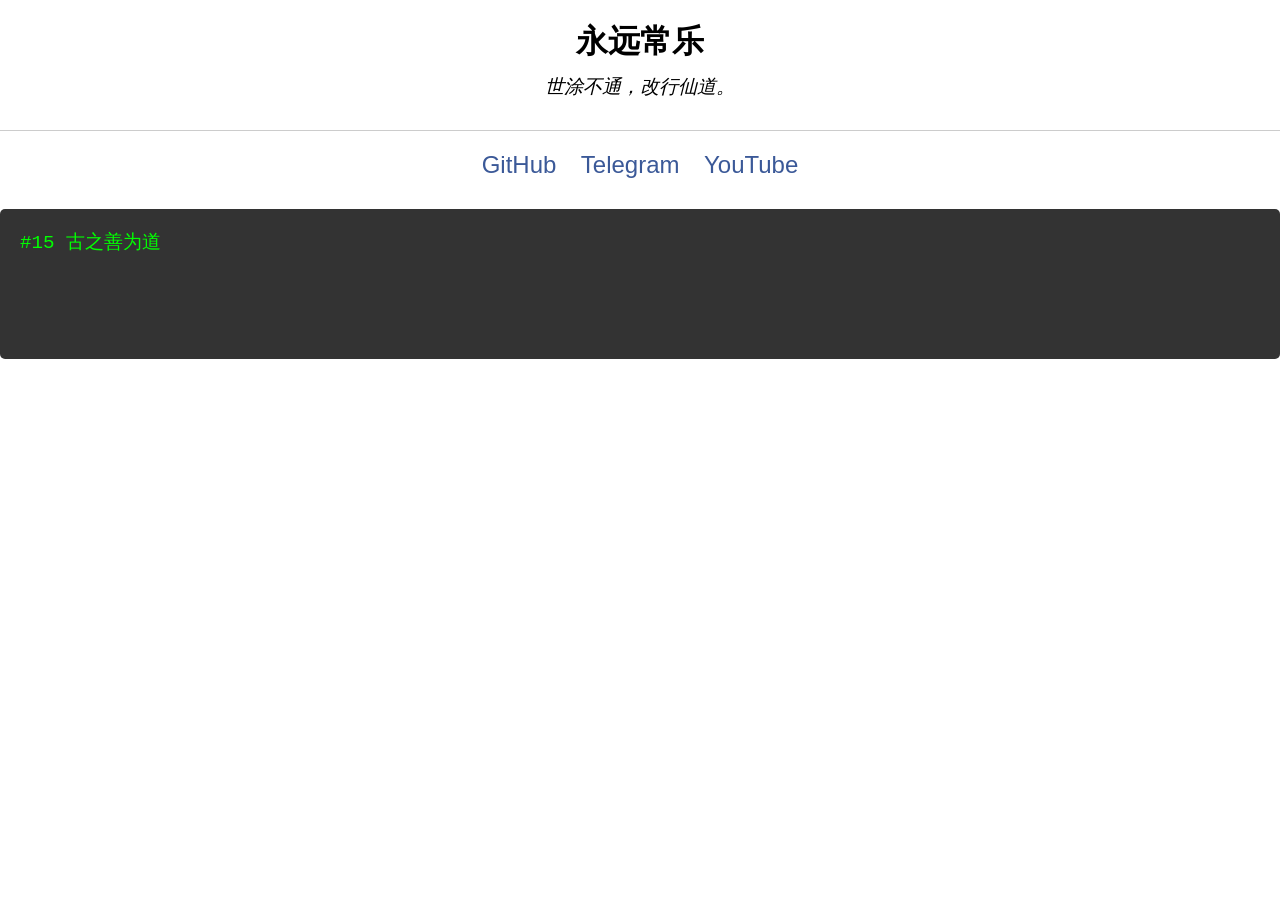
==== index.html @ 3b86e818 "Add files via upload" ====
<!DOCTYPE html>
<html lang="zh">
<head>
    <meta charset="UTF-8">
    <meta name="viewport" content="width=device-width, initial-scale=1.0">
    <link rel="icon" href="favicon.ico" type="image/x-icon">
    <title>永远常乐</title>
    <style>
        body {
            font-family: Arial, sans-serif;
            margin: 0;
            padding: 0;
            transition: background-color 0.3s, color 0.3s;
        }
        .light-theme {
            background-color: #fff;
            color: #000;
        }
        .dark-theme {
            background-color: #121212;
            color: #fff;
        }
        .header {
            padding: 20px;
            text-align: center;
            border-bottom: 1px solid #ccc;
        }
        .header h1 {
            margin: 0;
            font-size: 2em;
        }
        .header p {
            font-size: 1.2em;
            font-style: italic;
            margin: 10px 0;
        }
        .social-links {
            text-align: center;
            margin-top: 20px;
        }
        .social-links a {
            margin: 0 10px;
            text-decoration: none;
            //color: inherit;
            font-size: 1.5em;
            color: #3b5998;
        }
        .terminal {
            background-color: #333;
            color: #0f0;
            font-family: 'Courier New', Courier, monospace;
            width: 100%;
            padding: 20px;
            margin-top: 30px;
            border-radius: 5px;
            font-size: 1.2em;
            white-space: pre-wrap;
            word-wrap: break-word;
            min-height: 150px;
            box-sizing: border-box;
            overflow: hidden;
        }
        .cursor {
            display: inline-block;
            width: 10px;
            height: 1.2em;
            background-color: #0f0;
            animation: blink 0.8s infinite step-start;
        }
        @keyframes blink {
            50% {
                background-color: transparent;
            }
        }
    </style>
</head>
<body class="light-theme">
    <div class="header">
        <h1>永远常乐</h1>
        <p>世涂不通，改行仙道。</p>
    </div>

    <div class="social-links">
        <a href="https://www.github.com/y0n9le" target="_blank">GitHub</a>
        <a href="https://t.me/y0n9le" target="_blank">Telegram</a>
        <a href="https://www.youtube.com/@y0n9le" target="_blank">YouTube</a>
    </div>

    <div class="terminal" id="terminal"></div>

    <script>
        const terminalMessages = [
            "#1 道可道也，⾮恒道也。名可名也，⾮恒名也。⽆名万物之始也，有名万物之⺟也。故：恒⽆欲也，以观其眇；恒有欲也，以观其徼。两者同出，异名同谓。⽞之⼜⽞，众妙之⻔。",
            "#2 天下皆知美之为美，恶矣，皆知善之为善，斯不善矣。有⽆之相⽣也，难易之相成也，⻓短之相形也，⾼下之相盈也，⾳声之相和也，先后之相随也。是以圣⼈居⽆为之事，⾏不⾔之教。万物作⽽弗始也，为⽽弗恃也，成功⽽弗居也，夫唯弗居，是以弗去。",
            "#3 不上贤，使⺠不争。不贵难得之货，使⺠不为盗。不⻅可欲，使⺠不乱。是以圣⼈之治也，虚其⼼，实其腹，弱其志，强其⻣，恒使⺠⽆知⽆欲也。使夫知不敢弗为⽽已，则⽆不治矣。",
            "#4 道中，⽽⽤之⼜弗盈也，渊呵，似万物之宗。挫其锐，解其纷，和其光，同其尘，湛呵，似或存。吾不知谁之⼦，象帝之先。",
            "#5 天地不仁，以万物为刍狗。圣⼈不仁，以百姓为刍狗。天地之间，其犹橐⿕舆？虚⽽不屈，动⽽愈出。多闻数穷，不若守于中。",
            "#6 ⾕神不死，是谓⽞牝。⽞牝之⻔，是谓天地之根。绵绵呵若存，⽤之不堇。",
            "#7 天⻓地久。天地之所以能⻓且久者，以其不⾃⽣也，故能⻓⽣。是以圣⼈后其⾝⽽⾝先，外其⾝⽽⾝存，不以其⽆私邪，故能成其私。",
            "#8 上善若⽔。⽔善利万物⽽有静，居众⼈之所恶，故⼏于道矣。居善地，⼼善渊，予善天，⾔善信，政善治，事善能，动善时。夫唯不争，故⽆尤。",
            "#9 持⽽盈之，不如其已。揣⽽锐之，不可⻓葆之。⾦⽟盈室，莫之守也，富贵⽽骄，⾃遗咎也。功遂⾝退，天之道也。",
            "#10 营魄抱⼀，能⽏离乎？抟⽓致柔，能婴⼉乎？修除⽞览，能⽆疵乎？爱⺠治国，能⽏以为乎？天⻔启阖，能为雌乎？明⽩四达，能⽏以知乎？⽣之，畜之，⽣⽽弗有，⻓⽽弗宰也，是谓⽞德。",
            "#11 卅辐同⼀毂，当其⽆，有⻋之⽤也。埏埴⽽为器，当其⽆，有埴器之⽤也。凿⼾牖，当其⽆，有室之⽤也。故：有之以为利，⽆之以为⽤。",
            "#12 五⾊使⼈之⽬盲，五⾳使⼈之⽿聋，五味使⼈之⼝爽，驰骋畋猎使⼈⼼发狂，难得之货使⼈之⾏妨。是以圣⼈之治也，为腹⽽不为⽬，故去彼⽽取此。",
            "#13 宠辱若惊，贵⼤患若⾝。何谓宠辱若惊？宠之为下也，得之若惊，失之若惊，是谓宠辱若惊。何谓贵⼤患若⾝？吾所以有⼤患者。为吾有⾝，及吾⽆⾝。有何患？故：贵为⾝以为天下，若可以托天下矣；爱以⾝以为天下，汝可以寄天下。",
            "#14 视之⽽弗⻅，名之⽈微。听之⽽弗，闻名之⽈希。搏之⽽弗得，名之⽈夷。三者不可致诘，故混⽽为⼀。⼀者，其上不谬，其下不惚，寻寻呵，不可名也，复归于⽆物，是谓⽆状之状，⽆物之象，是谓沕望。随⽽不⻅其后，迎⽽不⻅其⾸。执今之道，以御今之有，以知古始，是谓道纪。",
            "#15 古之善为道者，微妙⽞达，深不可识。夫唯不可识，故强为之容，⽈：与呵，其若冬涉⽔；犹呵，其若畏四邻；俨呵，其若客；涣呵，其若冰泽；沌呵，其若朴；湷呵，其若浊；旷呵，其若⾕。浊⽽静之徐清，安以动之徐⽣，保此道者不欲盈，夫唯不欲盈。故能蔽⽽不成。",
            "#16 ⾄虚极也，守静督也，万物旁作，吾以观其复也。夫物芸芸，各复归于其根，归根⽈静，静是谓复命。复命常也，知常明也。不知常，妄作凶。知常容，容乃公，公乃王，王乃天，天乃道，道乃久，没⾝不殆。",
            "#17 太上，下知有之，其次亲誉之，其次畏之，其下侮之，信不⾜，案有不信，猷呵，其贵⾔也。成功遂事，⽽百姓谓我⾃然。",
            "#18 故⼤道废，案有仁义。知慧出，案有⼤伪。六亲不和，案有孝慈。邦家昏乱，案有贞⾂。",
            "#19 绝圣弃知，⺠利百倍。绝仁弃义，⺠复孝慈。绝巧弃利，盗贼⽆有。此三⾔也，以为⽂未⾜，故令之有所属：⻅素抱朴，少思寡欲，绝学⽆忧。",
            "#20 唯与诃，其相去⼏何？美与恶，其相去何若？⼈之所畏，亦不可以不畏。恍呵其未央哉。众⼈熙熙，若享于太牢⽽春登台。我泊焉未佻，若婴⼉之未孩。累呵似⽆所归，众⼈皆有余，我独遗，我愚⼈之⼼也，惷惷呵。俗⼈昭昭，我独昏呵，俗⼈察察，我独闵闵呵，惚呵其若海，恍呵其若⽆所⽌。众⼈皆有以，我独顽以鄙。吾欲独异于⼈，⽽贵⻝⺟。",
            "#21 孔德之容，唯道是从。道之物，唯恍唯惚，惚呵恍呵，中有象呵，望呵惚呵，中有物呵，幽呵冥呵，中有精呵。其精甚真，其中有信。⾃古及今，其名不去，以顺众⽗。吾何以知众⽗之然？以此。",
            "#22 炊者不⽴，⾃视者不彰，⾃⻅者不明，⾃伐者⽆功，⾃矜者不⻓。其在道也，⽈：余⻝赘⾏，物或恶之，故有欲者弗居。",
            "#23 曲则全，枉则直。洼则盈，敝则新。少则得，多则惑。是以圣⼈执⼀，以为天下式。不⾃视故彰，不⾃⻅故明，不⾃伐故有功，弗矜故能⻓，夫唯不争，故莫能与之争。古之所谓曲则全者，⼏虚语哉，诚全归之。",
            "#24 希⾔⾃然，飘⻛不终朝，暴⾬不终⽇，孰为此？天地⽽弗能久，⽽况于⼈乎？故从事于道者同于道，德者同于德，失者同于失。同于德者，道亦德之。同于失者，道亦失之。",
            "#25 有物混成，先天地⽣，渊呵寥呵，独⽴⽽不改，可以为天地⺟。吾未知其名，字之⽈道，强为之名⽈⼤。⼤⽈逝，逝⽈远，远⽈反。道⼤，天⼤，地⼤，王亦⼤。国中有四⼤，⽽王居⼀焉。⼈法地，地法天，天法道，道法⾃然。",
            "#26 重为轻根，静为躁君，是以君⼦终⽇⾏不离其辎重。虽有阛馆，燕处则昭若。若何万乘之主⽽以⾝轻天下？轻则失本，躁则失君。",
            "#27 善⾏者⽆辙迹，善⾔者⽆瑕谪，善数者不以筹策。善闭者⽆关楗⽽不可启也，善结者⽆绳约⽽不可解也。是以圣⼈恒善救⼈⽽⽆弃⼈，物⽆弃财，是谓袭明。故：善⼈，善⼈之师；不善⼈，善⼈之资也。不贵其师，不爱其资，虽知乎，⼤迷也，是谓眇要。",
            "#28 知其雄，守其雌，为天下溪；为天下溪，恒德不离；恒德不离，复归于婴⼉。知其荣，守其辱，为天下⾕；为天下⾕，恒德乃⾜；恒德乃⾜，复归于朴。知其⽩守其⿊，为天下式；为天下式，恒德不忒；恒德不忒，复归于⽆极。朴散则为器，圣⼈⽤之则为官⻓，夫⼤制⽆割。",
            "#29 将欲取天下⽽为之，吾⻅其弗得已。夫天下神器也，⾮可为者也。为者败之，执者失之。物或⾏或随，或嘘或吹，或强或羸，或培或隳，是以圣⼈去甚、去⼤、去奢。",
            "#30 以道佐⼈主，不以兵强于天下，其事好还。师之所居，楚棘⽣之，善者果⽂已矣，⽏以取强焉。果⽂勿骄，果⽂勿矜，果⽂勿伐，果⽂不得已居，是谓果⽂不强。物壮则⽼，谓之不道，不道早已。",
            "#31 夫兵者，不祥之器也，物或恶之，故有欲者弗居。君⼦居则贵左，⽤兵则贵右，故兵者⾮君⼦之器也。兵者不祥之器也，不得已⽂⽤之。铦袭为上，勿美也，若美之，是乐杀⼈也。夫乐杀⼈，不可以得志于天下矣。是以吉事上左，丧事上右，是以偏将军居左，上将军居右，⾔以丧礼居之也。杀⼈众，以悲哀泣之，战胜，以丧礼处之。",
            "#32 道恒⽆名，朴虽⼩，⽂天下弗敢⾂，侯王若能守之，万物将⾃宾，天地相合，以俞⽢露，⺠莫之令⽂⾃均焉。始制有名，名亦既有，夫亦将知⽌，知⽌所以不殆。俾道之在天下也，犹⼩⾕之于江海也。",
            "#33 知⼈者智也，⾃知者明也。胜⼈者有⼒也，⾃胜者强也。知⾜者富也，强⾏者有志也。不失其所者久也，死⽂不忘者寿也。",
            "#34 道泛呵，其可左右也，成功遂事⽂弗名有也。万物归焉⽂弗为主，则恒⽆欲也，可名于⼩，万物归焉⽂弗为主，可名于⼤。是以圣⼈之能成⼤也，以其不为⼤也，故能成⼤。",
            "#35 执⼤象，天下往，往⽂不害，安平泰，乐与饵，过客⽌。故道之出⾔也，⽈：啖呵其⽆味也，视之不⾜⻅也，听之不⾜闻也，⽤之不可既也。",
            "#36 将欲歙之，必固张之。将欲弱之，必固强之。将欲去之，必固兴之。将欲夺之，必固与之。是谓微明：柔弱胜刚强，⻥不脱于渊，邦利器不可以⽰⼈。",
            "#37 道恒⽆名，侯王若能守之，万物将⾃化。化⽂欲作，吾将阗之以⽆名之朴。阗之以⽆名之朴，夫将不辱。不辱以静，天地将⾃正。",
            "#38 上德不德是以有德，下德不失德是以⽆德。上德⽆为⽂⽆以为也，下德为之⽂有以为，上仁为之⽂⽆以为也，上义为之⽂有以为也，上礼为之⽂莫之应也则攘臂⽂扔之。故失道⽂后德，失德⽂后仁，失仁⽂后义，失义⽂后礼。夫礼者忠信之薄也，⽂乱之⾸也，前识者道之华也，⽂愚之⾸也，是以⼤丈夫居其厚⽂不居其薄，居其实⽂不居其华，故去彼⽂取此。",
            "#39 昔之得⼀者，天得⼀以清，地得⼀以宁，神得⼀以灵，⾕得⼀以盈，万物得⼀以⽣，侯王得⼀以为天下正。其致之也：谓天⽏已清将恐裂，谓地⽏已宁将恐废，谓神⽏已灵将恐歇，谓⾕⽏已盈将恐竭，谓万物⽏已⽣将恐灭，谓侯王⽏已贵以⾼将恐蹶。故必贵⽽以贱为本，必⾼⽽以下为基，夫是以侯王⾃谓孤、寡、不⾕，此其贱之本舆？⾮也，故致数，舆⽆舆。是故不欲，禄禄若⽟，珞珞若⽯。",
            "#40 上⼠闻道，堇⽽⾏之，中⼠闻道，若存若亡，下⼠闻道，⼤笑之，弗笑，不⾜以为道，是以建⾔有之⽈：明道如费，进道如退，夷道如类。上德如⾕，⼤⽩如辱，⼴德如不⾜，建德如偷。质真如渝，⼤⽅⽆隅，⼤器免成，⼤⾳希声，天象⽆形，道褒⽆名，夫唯道善始且善成。",
            "#41 返也者，道之动也；弱也者，道之⽤也。天下之物⽣于有，有⽣于⽆。",
            "#42 道⽣⼀，⼀⽣⼆，⼆⽣三，三⽣万物。万物负阴⽽抱阳，中⽓以为和。天下之所恶，唯孤、寡、不⾕，⽽王公以⾃名也，物或损之⽽益，益之⽽损，故⼈之所教兮，议⽽教⼈，故强梁者不得死，我将以为学⽗。",
            "#43 天下之⾄柔，驰骋于天下之⾄坚，⽆有⼊于⽆间，吾是以知⽆为之有益也。不⾔之教，⽆为之益，天下希能及之矣。",
            "#44 名与⾝孰亲？⾝与货孰多？得与亡孰病？甚爱必⼤费，多藏必厚亡，故知⾜不辱，知⽌不殆，可以⻓久。",
            "#45 ⼤成若缺，其⽤不敝。⼤盈若冲，其⽤不穷。⼤直如诎，⼤巧如拙，⼤赢如溶。躁胜寒，静胜炅，清静可以为天下正。",
            "#46 天下有道，却⾛⻢以粪。天下⽆道，戎⻢⽣于郊。罪莫⼤于可欲，祸莫⼤于不知⾜，咎莫憯于欲得。故知⾜之⾜，恒⾜矣。",
            "#47 不出于⼾，以知天下。不窥于牖，以知天道。其出也弥远，其知也弥少，是以圣⼈不⾏⽽知，不⻅⽽明，弗为⽽成。",
            "#48 为学者⽇益，闻道者⽇损，损之⼜损，以⾄于⽆为。⽆为⽽⽆不为，将欲取天下也恒⽆事，及其有事也⼜不⾜以取天下矣。",
            "#49 圣⼈恒⽆⼼，以百姓之⼼为⼼。善者善之，不善者亦善之，德善也。信者信之，不信者亦信之，德信也。圣⼈之在天下，歙歙焉，为天下浑⼼，百姓皆属⽿⽬焉，圣⼈皆孩之。",
            "#50 出⽣⼊死，⽣之徒⼗有三，死之徒⼗有三，⽽⼈之⽣动皆之死地之⼗有三，夫何故也？以其⽣⽣也。盖闻善执⽣者，陵⾏不遇兕虎，⼊军不被甲兵。兕⽆所揣其⻆，虎⽆所措其⽖，兵⽆所容其刃，夫何故也？以其⽆死地焉。",
            "#51 道⽣之⽽德畜之，物刑之⽽器成之，是以万物尊道⽽贵德，道之尊、德之贵也，夫莫之爵⽽恒⾃然也。道，⽣之、畜之、⻓之、育之、亭之、毒之、养之、覆之。⽣⽽弗有也，为⽽弗恃也，⻓⽽弗宰也，此之谓⽞德。",
            "#52 天下有始，以为天下⺟，既得其⺟，以知其⼦，既知其⼦，复守其⺟，没⾝不殆。塞其兑，闭其⻔，终⾝不堇。启其兑，济其事，终⾝不救。⻅常⽈明，守柔⽈强。⽤其光，复归其明，⽏遗⾝殃，是谓袭常。",
            "#53 使我介然有知也，⾏于⼤道，唯施是畏。⼤道甚夷，⺠甚好解。朝甚除，⽥甚芜，仓甚虚；服⽂采，带利剑，厌⻝⽽财货有余，是谓盗夸，盗夸⾮道也。",
            "#54 善建者不拔，善抱者不脱，⼦孙以祭祀不绝。修之⾝，其德乃真；修之家，其德有余；修之乡，其德乃⻓；修之国，其德乃丰；修之于天下，其德乃博。以⾝观⾝，以家观家，以乡观乡，以邦观邦，以天下观天下，吾何以知天下然？兹以此。",
            "#55 含德之厚者，⽐于⾚⼦，蜂虿虺蛇弗蜇，攫⻦猛兽弗搏，⻣弱筋柔⽽握固。未知牝牡之合⽽朘作，精之⾄也；终⽇号⽽不嚘，和之⾄也。和⽈常，知常⽈明，益⽣⽈祥，⼼使⽓⽈强。物壮则⽼，谓之不道，不道早亡。",
            "#56 知者弗⾔，⾔者弗知。塞其兑，闭其⻔，和其光，同其尘，挫其锐，解其纷，是谓⽞同。故不可得⽽亲，不可得⽽疏，不可得⽽利，亦不可得⽽害，不可得⽽贵，亦不可得⽽贱，故为天下贵。",
            "#57 以正治邦，以奇⽤兵，以⽆事取天下。吾何以知其然哉？夫天下多忌讳⽽⺠弥贫，⼈多利器⽽国家滋昏，⺠多伎能⽽奇物滋起，法物滋彰⽽盗贼多有。是以圣⼈之⾔⽈：我⽆为也⽽⺠⾃化，我好静⽽⺠⾃正，我⽆事⽽⺠⾃富，我欲⽆欲⽽⺠⾃朴。",
            "#58 其政闵闵，其⺠屯屯，其正察察，其邦缺缺。祸，福之所倚；福，祸之所伏，孰知其极？其⽆正也，正复为奇，善复为妖。⼈之悉也，其⽇固久矣。是以⽅⽽不割，兼⽽不刺，直⽽不绁，光⽽不曜。",
            "#59 治⼈事天莫若啬，夫唯啬，是以早服。早服是谓重积德，重积德则⽆不克，⽆不克则莫知其极，莫知其极可以有国，有国之⺟可以⻓久，是谓根深固氐⻓⽣久视之道也。",
            "#60 治⼤国若烹⼩鲜，以道莅天下。其⻤不神？⾮其⻤不神也。其神不伤⼈也？⾮其神不伤⼈也，圣⼈弗伤也。夫两不相伤，故德交归焉。",
            "#61 ⼤邦者，下流也，天下之牝也，天下之交也，牝恒以静胜牡，为其静也。故⼤邦以下⼩邦则取⼩国，⼩邦以下⼤邦则取于⼤邦。故或下以取，或下⽽取。故：⼤邦者不过欲兼畜⼈，⼩邦者不过欲⼊事⼈。夫皆得其欲，则⼤者宜为下。",
            "#62 道者万物之主也，善⼈之宝也，不善⼈之所葆也。美⾔可以市，尊⾏可以贺⼈。⼈之不善，何弃之有？故：⽴天⼦置三卿，虽有拱之璧以先驷⻢，不若坐进此道。古之所以贵此道者何也？不谓求以得，有罪以免与？故为天下贵。",
            "#63 为⽆为，事⽆事，味⽆味，⼤⼩多少，报怨以德。图难乎其易也，为⼤乎其细也。天下之难作于易，天下之⼤作于细。是以圣⼈终不为⼤，故能成其⼤。夫轻诺必寡信，多易必多难。是以圣⼈猷难之，故终于⽆难。",
            "#64 其安也，易持也。其未兆也，易谋也。其脆也，易判也。其微也，易散也。为之于其未有也，治之于其未乱也。合抱之⽊作于毫末，九尺之台起于蔂⼟，百仞之⾼始于⾜下，为之者败之，执之者失之。是以圣⼈⽆为也，故⽆败也，⽆执也，故⽆失也。⺠之从事也，恒于⼏成⽽败之，慎终若始则⽆败事矣。是以圣⼈欲不欲⽽不贵难得之货，学不学⽽复众⼈之所过，能辅万物之⾃然⽽弗敢为。",
            "#65 故⽈：为道者⾮以明⺠也，将以愚之也。⺠之难治也，以其知也。故以知知邦，邦之贼也；以不知知邦，邦之德也。恒知此两者，亦稽式也。恒知稽式，此谓⽞德。⽞德深矣远矣，与物反矣，乃⾄⼤顺。",
            "#66 江海之所以能为百⾕王者，以其善下之也，故能为百⾕王。是以圣⼈之欲上⺠也，必以其⾔下之。其欲先⺠也，必以其⾝后之。故居前⽽⺠弗害也，居上⽽⺠弗重也，天下乐推⽽弗厌也。以其⽆争，故天下莫能与之争。",
            "#67 ⼩邦寡⺠：使有什佰之器⽽⽏⽤，使⺠重死⽽远徙。有⻋⾈⽆所乘之，有甲兵⽆所陈之，使⺠复结绳⽽⽤之。⽢其⻝，美其服，乐其俗，安其居。邻邦相望，鸡⽝相闻，⺠⾄⽼死不相往来。",
            "#68 信⾔不美，美⾔不信。知者不博，博者不知。善者不多，多者不善。圣⼈⽆积：既以为⼈，⼰愈有；既以予⼈，⼰愈多。故：天之道，利⽽不害；⼈之道，为⽽弗争。",
            "#69 天下皆谓我⼤，⼤⽽不肖，夫唯肖故能⼤。若肖久矣，其细也，夫我恒有三宝，持⽽保之：⼀⽈慈；⼆⽈俭；三⽈不敢为天下先。慈故能勇，俭故能⼴，不敢为天下先故能成事⻓。今舍其慈且勇，舍其俭且⼴，舍其后且先，则必死矣。夫慈，以战则胜，以守则固，天将健之如以慈垣之。",
            "#70 善为⼠者不武，善战者不怒，善胜敌者弗与，善⽤⼈者为之下，是谓不争之德，是谓⽤⼈，是谓配天，古之极也。",
            "#71 ⽤兵有⾔⽈：吾不敢为主⽽为客，吾不进⼨⽽退尺。是谓⾏⽆⾏，攘⽆臂，执⽆兵，乃⽆敌矣。祸莫⼤于⽆敌，⽆敌近亡吾，葆矣。故乘兵相若，则哀者胜矣。",
            "#72 吾⾔甚易知也，甚易⾏也，⽽⼈莫之能知也，⽽莫之能⾏也。⾔有君，事有宗，其唯⽆知也，是以不我知。知者希，则我贵矣，是以圣⼈被褐⽽怀⽟。",
            "#73 知不知，尚矣。不知不知，病矣。是以圣⼈之不病，以其病病也，是以不病。",
            "#74 ⺠之不畏威，则⼤威将⾄矣。⽏狎其所居，⽏厌其所⽣。夫唯弗厌，是以不厌。是以圣⼈⾃知⽽不⾃⻅也，⾃爱⽽不⾃贵也，故去彼取此。",
            "#75 勇于敢者则杀，勇于不敢者则活，此两者或利或害。天之所恶，孰知其故？天之道，不战⽽善胜，不⾔⽽善应，不召⽽⾃来，繟然⽽善谋，天⽹恢恢，疏⽽不失。",
            "#76 若⺠恒且不畏死，奈何以杀惧之也？若⺠恒且畏死，⽽为畸者吾将得⽽杀之，夫孰敢矣？若⺠恒且必畏死，则恒有司杀者。夫代司杀者杀，是代⼤匠斫也。夫代⼤匠斫者，稀有不伤其⼿矣。",
            "#77 ⺠之饥也，以其上⻝税之多也，是以饥。百姓之不治也，以其上之有以为也，是以不治。⺠之轻死也，以其求⽣之厚也，是以轻死。夫唯⽆以⽣为者，是贤贵⽣。",
            "#78 ⼈之⽣也柔弱，其死也坚强。万物草⽊之⽣也柔脆，其死也枯槁。故⽈：坚强者，死之徒也；柔弱微细者，⽣之徒也。是以兵强则不胜，⽊强则梗。恒强⼤居下，柔弱微细居上。",
            "#79 天下之道，犹张⼸者也。⾼者抑之，下者举之，有余者损之，不⾜者补之。故：天之道，损有余⽽益不⾜。⼈之道则不然，损不⾜⽽奉有余。孰能有余⽽有以取奉于天者乎？唯⼜道者乎？是以圣⼈为⽽不恃，功成⽽不居也。若此，其不欲⻅贤也。",
            "#80 天下莫柔弱于⽔，⽽攻坚强者莫之能胜也，以其⽆以易之也。⽔之胜刚也，弱之胜强也，天下莫弗知也，⽽莫之能⾏也。故圣⼈之⾔⽈：受邦之垢，是谓社稷之主；受邦之不详是为天下之王。正⾔若反。",
            "#81 和⼤怨，必有余怨，焉可以为善？是以圣⼈右介⽽不以责于⼈。故有德司介，⽆德司彻。夫天道⽆亲，恒与善⼈。"
        ];

        const terminalElement = document.getElementById("terminal");

        function typeMessage(message, index) {
            let i = 0;
            terminalElement.textContent = '';
            const typingInterval = setInterval(() => {
                terminalElement.textContent += message.charAt(i);
                i++;
                if (i > message.length) {
                    clearInterval(typingInterval);
                    setTimeout(() => {
                        terminalElement.innerHTML += '<span class="cursor"></span>';
                    }, 500);
                }
            }, 100);
        }

        function getRandomMessage() {
            const randomIndex = Math.floor(Math.random() * terminalMessages.length);
            return terminalMessages[randomIndex];
        }

        document.addEventListener("DOMContentLoaded", () => {
            const randomMessage = getRandomMessage();
            typeMessage(randomMessage, 0);
        });

        // 自动检测系统主题设置
        const prefersDarkScheme = window.matchMedia("(prefers-color-scheme: dark)");

        prefersDarkScheme.addEventListener('change', (e) => {
            if (e.matches) {
                document.body.classList.add('dark-theme');
                document.body.classList.remove('light-theme');
            } else {
                document.body.classList.add('light-theme');
                document.body.classList.remove('dark-theme');
            }
        });

        // 初次加载时根据系统主题选择合适主题
        if (prefersDarkScheme.matches) {
            document.body.classList.add('dark-theme');
        } else {
            document.body.classList.add('light-theme');
        }
    </script>
</body>
</html>
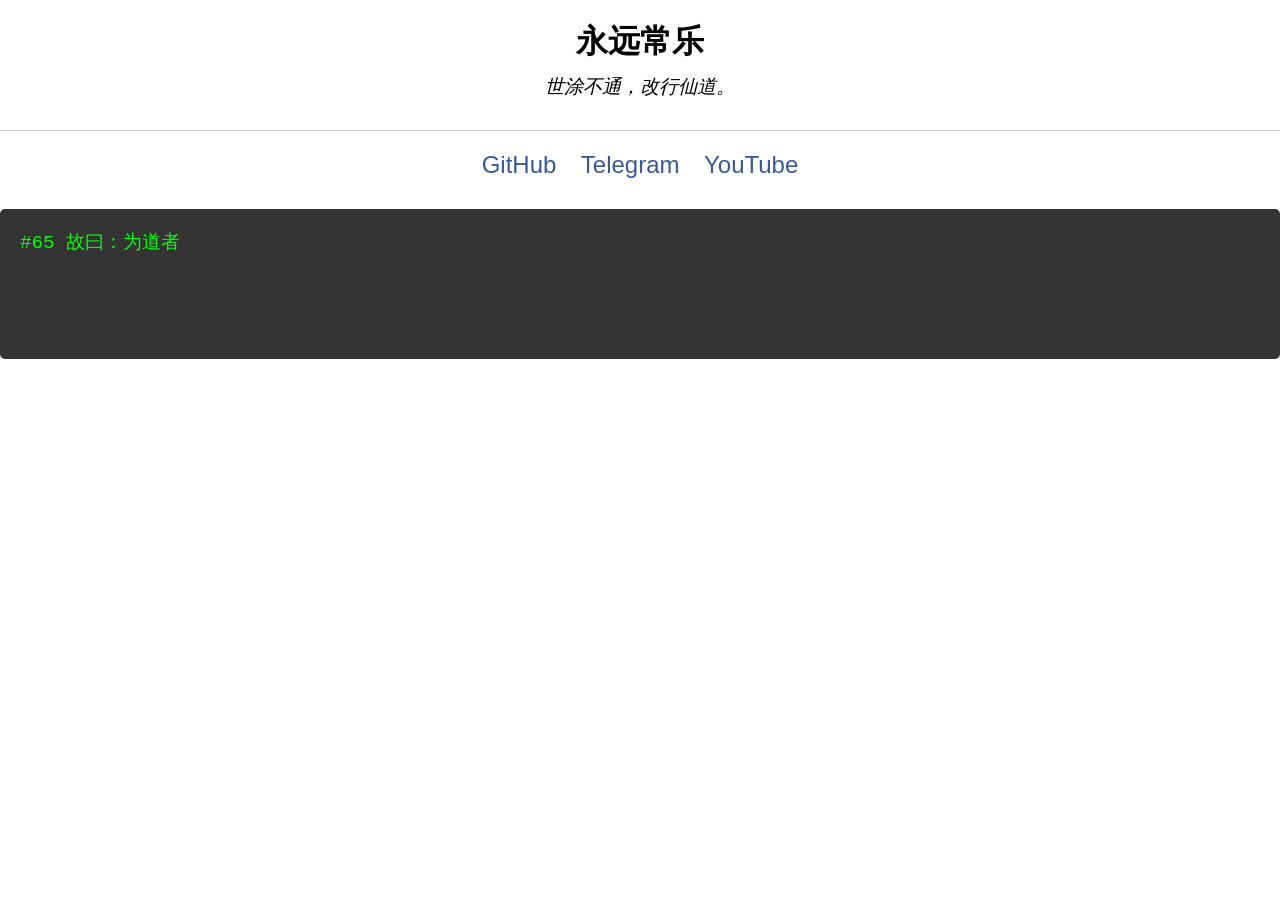
==== commit 268757bb: "Update index.html" ====
--- a/index.html
+++ b/index.html
@@ -90,87 +90,87 @@
 
     <script>
         const terminalMessages = [
-            "#1 道可道也，⾮恒道也。名可名也，⾮恒名也。⽆名万物之始也，有名万物之⺟也。故：恒⽆欲也，以观其眇；恒有欲也，以观其徼。两者同出，异名同谓。⽞之⼜⽞，众妙之⻔。",
-            "#2 天下皆知美之为美，恶矣，皆知善之为善，斯不善矣。有⽆之相⽣也，难易之相成也，⻓短之相形也，⾼下之相盈也，⾳声之相和也，先后之相随也。是以圣⼈居⽆为之事，⾏不⾔之教。万物作⽽弗始也，为⽽弗恃也，成功⽽弗居也，夫唯弗居，是以弗去。",
-            "#3 不上贤，使⺠不争。不贵难得之货，使⺠不为盗。不⻅可欲，使⺠不乱。是以圣⼈之治也，虚其⼼，实其腹，弱其志，强其⻣，恒使⺠⽆知⽆欲也。使夫知不敢弗为⽽已，则⽆不治矣。",
-            "#4 道中，⽽⽤之⼜弗盈也，渊呵，似万物之宗。挫其锐，解其纷，和其光，同其尘，湛呵，似或存。吾不知谁之⼦，象帝之先。",
-            "#5 天地不仁，以万物为刍狗。圣⼈不仁，以百姓为刍狗。天地之间，其犹橐⿕舆？虚⽽不屈，动⽽愈出。多闻数穷，不若守于中。",
-            "#6 ⾕神不死，是谓⽞牝。⽞牝之⻔，是谓天地之根。绵绵呵若存，⽤之不堇。",
-            "#7 天⻓地久。天地之所以能⻓且久者，以其不⾃⽣也，故能⻓⽣。是以圣⼈后其⾝⽽⾝先，外其⾝⽽⾝存，不以其⽆私邪，故能成其私。",
-            "#8 上善若⽔。⽔善利万物⽽有静，居众⼈之所恶，故⼏于道矣。居善地，⼼善渊，予善天，⾔善信，政善治，事善能，动善时。夫唯不争，故⽆尤。",
-            "#9 持⽽盈之，不如其已。揣⽽锐之，不可⻓葆之。⾦⽟盈室，莫之守也，富贵⽽骄，⾃遗咎也。功遂⾝退，天之道也。",
-            "#10 营魄抱⼀，能⽏离乎？抟⽓致柔，能婴⼉乎？修除⽞览，能⽆疵乎？爱⺠治国，能⽏以为乎？天⻔启阖，能为雌乎？明⽩四达，能⽏以知乎？⽣之，畜之，⽣⽽弗有，⻓⽽弗宰也，是谓⽞德。",
-            "#11 卅辐同⼀毂，当其⽆，有⻋之⽤也。埏埴⽽为器，当其⽆，有埴器之⽤也。凿⼾牖，当其⽆，有室之⽤也。故：有之以为利，⽆之以为⽤。",
-            "#12 五⾊使⼈之⽬盲，五⾳使⼈之⽿聋，五味使⼈之⼝爽，驰骋畋猎使⼈⼼发狂，难得之货使⼈之⾏妨。是以圣⼈之治也，为腹⽽不为⽬，故去彼⽽取此。",
-            "#13 宠辱若惊，贵⼤患若⾝。何谓宠辱若惊？宠之为下也，得之若惊，失之若惊，是谓宠辱若惊。何谓贵⼤患若⾝？吾所以有⼤患者。为吾有⾝，及吾⽆⾝。有何患？故：贵为⾝以为天下，若可以托天下矣；爱以⾝以为天下，汝可以寄天下。",
-            "#14 视之⽽弗⻅，名之⽈微。听之⽽弗，闻名之⽈希。搏之⽽弗得，名之⽈夷。三者不可致诘，故混⽽为⼀。⼀者，其上不谬，其下不惚，寻寻呵，不可名也，复归于⽆物，是谓⽆状之状，⽆物之象，是谓沕望。随⽽不⻅其后，迎⽽不⻅其⾸。执今之道，以御今之有，以知古始，是谓道纪。",
-            "#15 古之善为道者，微妙⽞达，深不可识。夫唯不可识，故强为之容，⽈：与呵，其若冬涉⽔；犹呵，其若畏四邻；俨呵，其若客；涣呵，其若冰泽；沌呵，其若朴；湷呵，其若浊；旷呵，其若⾕。浊⽽静之徐清，安以动之徐⽣，保此道者不欲盈，夫唯不欲盈。故能蔽⽽不成。",
-            "#16 ⾄虚极也，守静督也，万物旁作，吾以观其复也。夫物芸芸，各复归于其根，归根⽈静，静是谓复命。复命常也，知常明也。不知常，妄作凶。知常容，容乃公，公乃王，王乃天，天乃道，道乃久，没⾝不殆。",
-            "#17 太上，下知有之，其次亲誉之，其次畏之，其下侮之，信不⾜，案有不信，猷呵，其贵⾔也。成功遂事，⽽百姓谓我⾃然。",
-            "#18 故⼤道废，案有仁义。知慧出，案有⼤伪。六亲不和，案有孝慈。邦家昏乱，案有贞⾂。",
-            "#19 绝圣弃知，⺠利百倍。绝仁弃义，⺠复孝慈。绝巧弃利，盗贼⽆有。此三⾔也，以为⽂未⾜，故令之有所属：⻅素抱朴，少思寡欲，绝学⽆忧。",
-            "#20 唯与诃，其相去⼏何？美与恶，其相去何若？⼈之所畏，亦不可以不畏。恍呵其未央哉。众⼈熙熙，若享于太牢⽽春登台。我泊焉未佻，若婴⼉之未孩。累呵似⽆所归，众⼈皆有余，我独遗，我愚⼈之⼼也，惷惷呵。俗⼈昭昭，我独昏呵，俗⼈察察，我独闵闵呵，惚呵其若海，恍呵其若⽆所⽌。众⼈皆有以，我独顽以鄙。吾欲独异于⼈，⽽贵⻝⺟。",
-            "#21 孔德之容，唯道是从。道之物，唯恍唯惚，惚呵恍呵，中有象呵，望呵惚呵，中有物呵，幽呵冥呵，中有精呵。其精甚真，其中有信。⾃古及今，其名不去，以顺众⽗。吾何以知众⽗之然？以此。",
-            "#22 炊者不⽴，⾃视者不彰，⾃⻅者不明，⾃伐者⽆功，⾃矜者不⻓。其在道也，⽈：余⻝赘⾏，物或恶之，故有欲者弗居。",
-            "#23 曲则全，枉则直。洼则盈，敝则新。少则得，多则惑。是以圣⼈执⼀，以为天下式。不⾃视故彰，不⾃⻅故明，不⾃伐故有功，弗矜故能⻓，夫唯不争，故莫能与之争。古之所谓曲则全者，⼏虚语哉，诚全归之。",
-            "#24 希⾔⾃然，飘⻛不终朝，暴⾬不终⽇，孰为此？天地⽽弗能久，⽽况于⼈乎？故从事于道者同于道，德者同于德，失者同于失。同于德者，道亦德之。同于失者，道亦失之。",
-            "#25 有物混成，先天地⽣，渊呵寥呵，独⽴⽽不改，可以为天地⺟。吾未知其名，字之⽈道，强为之名⽈⼤。⼤⽈逝，逝⽈远，远⽈反。道⼤，天⼤，地⼤，王亦⼤。国中有四⼤，⽽王居⼀焉。⼈法地，地法天，天法道，道法⾃然。",
-            "#26 重为轻根，静为躁君，是以君⼦终⽇⾏不离其辎重。虽有阛馆，燕处则昭若。若何万乘之主⽽以⾝轻天下？轻则失本，躁则失君。",
-            "#27 善⾏者⽆辙迹，善⾔者⽆瑕谪，善数者不以筹策。善闭者⽆关楗⽽不可启也，善结者⽆绳约⽽不可解也。是以圣⼈恒善救⼈⽽⽆弃⼈，物⽆弃财，是谓袭明。故：善⼈，善⼈之师；不善⼈，善⼈之资也。不贵其师，不爱其资，虽知乎，⼤迷也，是谓眇要。",
-            "#28 知其雄，守其雌，为天下溪；为天下溪，恒德不离；恒德不离，复归于婴⼉。知其荣，守其辱，为天下⾕；为天下⾕，恒德乃⾜；恒德乃⾜，复归于朴。知其⽩守其⿊，为天下式；为天下式，恒德不忒；恒德不忒，复归于⽆极。朴散则为器，圣⼈⽤之则为官⻓，夫⼤制⽆割。",
-            "#29 将欲取天下⽽为之，吾⻅其弗得已。夫天下神器也，⾮可为者也。为者败之，执者失之。物或⾏或随，或嘘或吹，或强或羸，或培或隳，是以圣⼈去甚、去⼤、去奢。",
-            "#30 以道佐⼈主，不以兵强于天下，其事好还。师之所居，楚棘⽣之，善者果⽂已矣，⽏以取强焉。果⽂勿骄，果⽂勿矜，果⽂勿伐，果⽂不得已居，是谓果⽂不强。物壮则⽼，谓之不道，不道早已。",
-            "#31 夫兵者，不祥之器也，物或恶之，故有欲者弗居。君⼦居则贵左，⽤兵则贵右，故兵者⾮君⼦之器也。兵者不祥之器也，不得已⽂⽤之。铦袭为上，勿美也，若美之，是乐杀⼈也。夫乐杀⼈，不可以得志于天下矣。是以吉事上左，丧事上右，是以偏将军居左，上将军居右，⾔以丧礼居之也。杀⼈众，以悲哀泣之，战胜，以丧礼处之。",
-            "#32 道恒⽆名，朴虽⼩，⽂天下弗敢⾂，侯王若能守之，万物将⾃宾，天地相合，以俞⽢露，⺠莫之令⽂⾃均焉。始制有名，名亦既有，夫亦将知⽌，知⽌所以不殆。俾道之在天下也，犹⼩⾕之于江海也。",
-            "#33 知⼈者智也，⾃知者明也。胜⼈者有⼒也，⾃胜者强也。知⾜者富也，强⾏者有志也。不失其所者久也，死⽂不忘者寿也。",
-            "#34 道泛呵，其可左右也，成功遂事⽂弗名有也。万物归焉⽂弗为主，则恒⽆欲也，可名于⼩，万物归焉⽂弗为主，可名于⼤。是以圣⼈之能成⼤也，以其不为⼤也，故能成⼤。",
-            "#35 执⼤象，天下往，往⽂不害，安平泰，乐与饵，过客⽌。故道之出⾔也，⽈：啖呵其⽆味也，视之不⾜⻅也，听之不⾜闻也，⽤之不可既也。",
-            "#36 将欲歙之，必固张之。将欲弱之，必固强之。将欲去之，必固兴之。将欲夺之，必固与之。是谓微明：柔弱胜刚强，⻥不脱于渊，邦利器不可以⽰⼈。",
-            "#37 道恒⽆名，侯王若能守之，万物将⾃化。化⽂欲作，吾将阗之以⽆名之朴。阗之以⽆名之朴，夫将不辱。不辱以静，天地将⾃正。",
-            "#38 上德不德是以有德，下德不失德是以⽆德。上德⽆为⽂⽆以为也，下德为之⽂有以为，上仁为之⽂⽆以为也，上义为之⽂有以为也，上礼为之⽂莫之应也则攘臂⽂扔之。故失道⽂后德，失德⽂后仁，失仁⽂后义，失义⽂后礼。夫礼者忠信之薄也，⽂乱之⾸也，前识者道之华也，⽂愚之⾸也，是以⼤丈夫居其厚⽂不居其薄，居其实⽂不居其华，故去彼⽂取此。",
-            "#39 昔之得⼀者，天得⼀以清，地得⼀以宁，神得⼀以灵，⾕得⼀以盈，万物得⼀以⽣，侯王得⼀以为天下正。其致之也：谓天⽏已清将恐裂，谓地⽏已宁将恐废，谓神⽏已灵将恐歇，谓⾕⽏已盈将恐竭，谓万物⽏已⽣将恐灭，谓侯王⽏已贵以⾼将恐蹶。故必贵⽽以贱为本，必⾼⽽以下为基，夫是以侯王⾃谓孤、寡、不⾕，此其贱之本舆？⾮也，故致数，舆⽆舆。是故不欲，禄禄若⽟，珞珞若⽯。",
-            "#40 上⼠闻道，堇⽽⾏之，中⼠闻道，若存若亡，下⼠闻道，⼤笑之，弗笑，不⾜以为道，是以建⾔有之⽈：明道如费，进道如退，夷道如类。上德如⾕，⼤⽩如辱，⼴德如不⾜，建德如偷。质真如渝，⼤⽅⽆隅，⼤器免成，⼤⾳希声，天象⽆形，道褒⽆名，夫唯道善始且善成。",
-            "#41 返也者，道之动也；弱也者，道之⽤也。天下之物⽣于有，有⽣于⽆。",
-            "#42 道⽣⼀，⼀⽣⼆，⼆⽣三，三⽣万物。万物负阴⽽抱阳，中⽓以为和。天下之所恶，唯孤、寡、不⾕，⽽王公以⾃名也，物或损之⽽益，益之⽽损，故⼈之所教兮，议⽽教⼈，故强梁者不得死，我将以为学⽗。",
-            "#43 天下之⾄柔，驰骋于天下之⾄坚，⽆有⼊于⽆间，吾是以知⽆为之有益也。不⾔之教，⽆为之益，天下希能及之矣。",
-            "#44 名与⾝孰亲？⾝与货孰多？得与亡孰病？甚爱必⼤费，多藏必厚亡，故知⾜不辱，知⽌不殆，可以⻓久。",
-            "#45 ⼤成若缺，其⽤不敝。⼤盈若冲，其⽤不穷。⼤直如诎，⼤巧如拙，⼤赢如溶。躁胜寒，静胜炅，清静可以为天下正。",
-            "#46 天下有道，却⾛⻢以粪。天下⽆道，戎⻢⽣于郊。罪莫⼤于可欲，祸莫⼤于不知⾜，咎莫憯于欲得。故知⾜之⾜，恒⾜矣。",
-            "#47 不出于⼾，以知天下。不窥于牖，以知天道。其出也弥远，其知也弥少，是以圣⼈不⾏⽽知，不⻅⽽明，弗为⽽成。",
-            "#48 为学者⽇益，闻道者⽇损，损之⼜损，以⾄于⽆为。⽆为⽽⽆不为，将欲取天下也恒⽆事，及其有事也⼜不⾜以取天下矣。",
-            "#49 圣⼈恒⽆⼼，以百姓之⼼为⼼。善者善之，不善者亦善之，德善也。信者信之，不信者亦信之，德信也。圣⼈之在天下，歙歙焉，为天下浑⼼，百姓皆属⽿⽬焉，圣⼈皆孩之。",
-            "#50 出⽣⼊死，⽣之徒⼗有三，死之徒⼗有三，⽽⼈之⽣动皆之死地之⼗有三，夫何故也？以其⽣⽣也。盖闻善执⽣者，陵⾏不遇兕虎，⼊军不被甲兵。兕⽆所揣其⻆，虎⽆所措其⽖，兵⽆所容其刃，夫何故也？以其⽆死地焉。",
-            "#51 道⽣之⽽德畜之，物刑之⽽器成之，是以万物尊道⽽贵德，道之尊、德之贵也，夫莫之爵⽽恒⾃然也。道，⽣之、畜之、⻓之、育之、亭之、毒之、养之、覆之。⽣⽽弗有也，为⽽弗恃也，⻓⽽弗宰也，此之谓⽞德。",
-            "#52 天下有始，以为天下⺟，既得其⺟，以知其⼦，既知其⼦，复守其⺟，没⾝不殆。塞其兑，闭其⻔，终⾝不堇。启其兑，济其事，终⾝不救。⻅常⽈明，守柔⽈强。⽤其光，复归其明，⽏遗⾝殃，是谓袭常。",
-            "#53 使我介然有知也，⾏于⼤道，唯施是畏。⼤道甚夷，⺠甚好解。朝甚除，⽥甚芜，仓甚虚；服⽂采，带利剑，厌⻝⽽财货有余，是谓盗夸，盗夸⾮道也。",
-            "#54 善建者不拔，善抱者不脱，⼦孙以祭祀不绝。修之⾝，其德乃真；修之家，其德有余；修之乡，其德乃⻓；修之国，其德乃丰；修之于天下，其德乃博。以⾝观⾝，以家观家，以乡观乡，以邦观邦，以天下观天下，吾何以知天下然？兹以此。",
-            "#55 含德之厚者，⽐于⾚⼦，蜂虿虺蛇弗蜇，攫⻦猛兽弗搏，⻣弱筋柔⽽握固。未知牝牡之合⽽朘作，精之⾄也；终⽇号⽽不嚘，和之⾄也。和⽈常，知常⽈明，益⽣⽈祥，⼼使⽓⽈强。物壮则⽼，谓之不道，不道早亡。",
-            "#56 知者弗⾔，⾔者弗知。塞其兑，闭其⻔，和其光，同其尘，挫其锐，解其纷，是谓⽞同。故不可得⽽亲，不可得⽽疏，不可得⽽利，亦不可得⽽害，不可得⽽贵，亦不可得⽽贱，故为天下贵。",
-            "#57 以正治邦，以奇⽤兵，以⽆事取天下。吾何以知其然哉？夫天下多忌讳⽽⺠弥贫，⼈多利器⽽国家滋昏，⺠多伎能⽽奇物滋起，法物滋彰⽽盗贼多有。是以圣⼈之⾔⽈：我⽆为也⽽⺠⾃化，我好静⽽⺠⾃正，我⽆事⽽⺠⾃富，我欲⽆欲⽽⺠⾃朴。",
-            "#58 其政闵闵，其⺠屯屯，其正察察，其邦缺缺。祸，福之所倚；福，祸之所伏，孰知其极？其⽆正也，正复为奇，善复为妖。⼈之悉也，其⽇固久矣。是以⽅⽽不割，兼⽽不刺，直⽽不绁，光⽽不曜。",
-            "#59 治⼈事天莫若啬，夫唯啬，是以早服。早服是谓重积德，重积德则⽆不克，⽆不克则莫知其极，莫知其极可以有国，有国之⺟可以⻓久，是谓根深固氐⻓⽣久视之道也。",
-            "#60 治⼤国若烹⼩鲜，以道莅天下。其⻤不神？⾮其⻤不神也。其神不伤⼈也？⾮其神不伤⼈也，圣⼈弗伤也。夫两不相伤，故德交归焉。",
-            "#61 ⼤邦者，下流也，天下之牝也，天下之交也，牝恒以静胜牡，为其静也。故⼤邦以下⼩邦则取⼩国，⼩邦以下⼤邦则取于⼤邦。故或下以取，或下⽽取。故：⼤邦者不过欲兼畜⼈，⼩邦者不过欲⼊事⼈。夫皆得其欲，则⼤者宜为下。",
-            "#62 道者万物之主也，善⼈之宝也，不善⼈之所葆也。美⾔可以市，尊⾏可以贺⼈。⼈之不善，何弃之有？故：⽴天⼦置三卿，虽有拱之璧以先驷⻢，不若坐进此道。古之所以贵此道者何也？不谓求以得，有罪以免与？故为天下贵。",
-            "#63 为⽆为，事⽆事，味⽆味，⼤⼩多少，报怨以德。图难乎其易也，为⼤乎其细也。天下之难作于易，天下之⼤作于细。是以圣⼈终不为⼤，故能成其⼤。夫轻诺必寡信，多易必多难。是以圣⼈猷难之，故终于⽆难。",
-            "#64 其安也，易持也。其未兆也，易谋也。其脆也，易判也。其微也，易散也。为之于其未有也，治之于其未乱也。合抱之⽊作于毫末，九尺之台起于蔂⼟，百仞之⾼始于⾜下，为之者败之，执之者失之。是以圣⼈⽆为也，故⽆败也，⽆执也，故⽆失也。⺠之从事也，恒于⼏成⽽败之，慎终若始则⽆败事矣。是以圣⼈欲不欲⽽不贵难得之货，学不学⽽复众⼈之所过，能辅万物之⾃然⽽弗敢为。",
-            "#65 故⽈：为道者⾮以明⺠也，将以愚之也。⺠之难治也，以其知也。故以知知邦，邦之贼也；以不知知邦，邦之德也。恒知此两者，亦稽式也。恒知稽式，此谓⽞德。⽞德深矣远矣，与物反矣，乃⾄⼤顺。",
-            "#66 江海之所以能为百⾕王者，以其善下之也，故能为百⾕王。是以圣⼈之欲上⺠也，必以其⾔下之。其欲先⺠也，必以其⾝后之。故居前⽽⺠弗害也，居上⽽⺠弗重也，天下乐推⽽弗厌也。以其⽆争，故天下莫能与之争。",
-            "#67 ⼩邦寡⺠：使有什佰之器⽽⽏⽤，使⺠重死⽽远徙。有⻋⾈⽆所乘之，有甲兵⽆所陈之，使⺠复结绳⽽⽤之。⽢其⻝，美其服，乐其俗，安其居。邻邦相望，鸡⽝相闻，⺠⾄⽼死不相往来。",
-            "#68 信⾔不美，美⾔不信。知者不博，博者不知。善者不多，多者不善。圣⼈⽆积：既以为⼈，⼰愈有；既以予⼈，⼰愈多。故：天之道，利⽽不害；⼈之道，为⽽弗争。",
-            "#69 天下皆谓我⼤，⼤⽽不肖，夫唯肖故能⼤。若肖久矣，其细也，夫我恒有三宝，持⽽保之：⼀⽈慈；⼆⽈俭；三⽈不敢为天下先。慈故能勇，俭故能⼴，不敢为天下先故能成事⻓。今舍其慈且勇，舍其俭且⼴，舍其后且先，则必死矣。夫慈，以战则胜，以守则固，天将健之如以慈垣之。",
-            "#70 善为⼠者不武，善战者不怒，善胜敌者弗与，善⽤⼈者为之下，是谓不争之德，是谓⽤⼈，是谓配天，古之极也。",
-            "#71 ⽤兵有⾔⽈：吾不敢为主⽽为客，吾不进⼨⽽退尺。是谓⾏⽆⾏，攘⽆臂，执⽆兵，乃⽆敌矣。祸莫⼤于⽆敌，⽆敌近亡吾，葆矣。故乘兵相若，则哀者胜矣。",
-            "#72 吾⾔甚易知也，甚易⾏也，⽽⼈莫之能知也，⽽莫之能⾏也。⾔有君，事有宗，其唯⽆知也，是以不我知。知者希，则我贵矣，是以圣⼈被褐⽽怀⽟。",
-            "#73 知不知，尚矣。不知不知，病矣。是以圣⼈之不病，以其病病也，是以不病。",
-            "#74 ⺠之不畏威，则⼤威将⾄矣。⽏狎其所居，⽏厌其所⽣。夫唯弗厌，是以不厌。是以圣⼈⾃知⽽不⾃⻅也，⾃爱⽽不⾃贵也，故去彼取此。",
-            "#75 勇于敢者则杀，勇于不敢者则活，此两者或利或害。天之所恶，孰知其故？天之道，不战⽽善胜，不⾔⽽善应，不召⽽⾃来，繟然⽽善谋，天⽹恢恢，疏⽽不失。",
-            "#76 若⺠恒且不畏死，奈何以杀惧之也？若⺠恒且畏死，⽽为畸者吾将得⽽杀之，夫孰敢矣？若⺠恒且必畏死，则恒有司杀者。夫代司杀者杀，是代⼤匠斫也。夫代⼤匠斫者，稀有不伤其⼿矣。",
-            "#77 ⺠之饥也，以其上⻝税之多也，是以饥。百姓之不治也，以其上之有以为也，是以不治。⺠之轻死也，以其求⽣之厚也，是以轻死。夫唯⽆以⽣为者，是贤贵⽣。",
-            "#78 ⼈之⽣也柔弱，其死也坚强。万物草⽊之⽣也柔脆，其死也枯槁。故⽈：坚强者，死之徒也；柔弱微细者，⽣之徒也。是以兵强则不胜，⽊强则梗。恒强⼤居下，柔弱微细居上。",
-            "#79 天下之道，犹张⼸者也。⾼者抑之，下者举之，有余者损之，不⾜者补之。故：天之道，损有余⽽益不⾜。⼈之道则不然，损不⾜⽽奉有余。孰能有余⽽有以取奉于天者乎？唯⼜道者乎？是以圣⼈为⽽不恃，功成⽽不居也。若此，其不欲⻅贤也。",
-            "#80 天下莫柔弱于⽔，⽽攻坚强者莫之能胜也，以其⽆以易之也。⽔之胜刚也，弱之胜强也，天下莫弗知也，⽽莫之能⾏也。故圣⼈之⾔⽈：受邦之垢，是谓社稷之主；受邦之不详是为天下之王。正⾔若反。",
-            "#81 和⼤怨，必有余怨，焉可以为善？是以圣⼈右介⽽不以责于⼈。故有德司介，⽆德司彻。夫天道⽆亲，恒与善⼈。"
+            "#1 道可道也，非恒道也。名可名也，非恒名也。无名万物之始也，有名万物之母也。故：恒无欲也，以观其眇；恒有欲也，以观其徼。两者同出，异名同谓。玄之又玄，众妙之门。",
+            "#2 天下皆知美之为美，恶矣，皆知善之为善，斯不善矣。有无之相生也，难易之相成也，长短之相形也，高下之相盈也，音声之相和也，先后之相随也。是以圣人居无为之事，行不言之教。万物作而弗始也，为而弗恃也，成功而弗居也，夫唯弗居，是以弗去。",
+            "#3 不上贤，使民不争。不贵难得之货，使民不为盗。不见可欲，使民不乱。是以圣人之治也，虚其心，实其腹，弱其志，强其骨，恒使民无知无欲也。使夫知不敢弗为而已，则无不治矣。",
+            "#4 道中，而用之又弗盈也，渊呵，似万物之宗。挫其锐，解其纷，和其光，同其尘，湛呵，似或存。吾不知谁之子，象帝之先。",
+            "#5 天地不仁，以万物为刍狗。圣人不仁，以百姓为刍狗。天地之间，其犹橐龠舆？虚而不屈，动而愈出。多闻数穷，不若守于中。",
+            "#6 谷神不死，是谓玄牝。玄牝之门，是谓天地之根。绵绵呵若存，用之不堇。",
+            "#7 天长地久。天地之所以能长且久者，以其不自生也，故能长生。是以圣人后其身而身先，外其身而身存，不以其无私邪，故能成其私。",
+            "#8 上善若水。水善利万物而有静，居众人之所恶，故几于道矣。居善地，心善渊，予善天，言善信，政善治，事善能，动善时。夫唯不争，故无尤。",
+            "#9 持而盈之，不如其已。揣而锐之，不可长葆之。金玉盈室，莫之守也，富贵而骄，自遗咎也。功遂身退，天之道也。",
+            "#10 营魄抱一，能毋离乎？抟气致柔，能婴儿乎？修除玄览，能无疵乎？爱民治国，能毋以为乎？天门启阖，能为雌乎？明白四达，能毋以知乎？生之，畜之，生而弗有，长而弗宰也，是谓玄德。",
+            "#11 卅辐同一毂，当其无，有车之用也。埏埴而为器，当其无，有埴器之用也。凿户牖，当其无，有室之用也。故：有之以为利，无之以为用。",
+            "#12 五色使人之目盲，五音使人之耳聋，五味使人之口爽，驰骋畋猎使人心发狂，难得之货使人之行妨。是以圣人之治也，为腹而不为目，故去彼而取此。",
+            "#13 宠辱若惊，贵大患若身。何谓宠辱若惊？宠之为下也，得之若惊，失之若惊，是谓宠辱若惊。何谓贵大患若身？吾所以有大患者。为吾有身，及吾无身。有何患？故：贵为身以为天下，若可以托天下矣；爱以身以为天下，汝可以寄天下。",
+            "#14 视之而弗见，名之曰微。听之而弗，闻名之曰希。搏之而弗得，名之曰夷。三者不可致诘，故混而为一。一者，其上不谬，其下不惚，寻寻呵，不可名也，复归于无物，是谓无状之状，无物之象，是谓沕望。随而不见其后，迎而不见其首。执今之道，以御今之有，以知古始，是谓道纪。",
+            "#15 古之善为道者，微妙玄达，深不可识。夫唯不可识，故强为之容，曰：与呵，其若冬涉水；犹呵，其若畏四邻；俨呵，其若客；涣呵，其若冰泽；沌呵，其若朴；湷呵，其若浊；旷呵，其若谷。浊而静之徐清，安以动之徐生，保此道者不欲盈，夫唯不欲盈。故能蔽而不成。",
+            "#16 至虚极也，守静督也，万物旁作，吾以观其复也。夫物芸芸，各复归于其根，归根曰静，静是谓复命。复命常也，知常明也。不知常，妄作凶。知常容，容乃公，公乃王，王乃天，天乃道，道乃久，没身不殆。",
+            "#17 太上，下知有之，其次亲誉之，其次畏之，其下侮之，信不足，案有不信，猷呵，其贵言也。成功遂事，而百姓谓我自然。",
+            "#18 故大道废，案有仁义。知慧出，案有大伪。六亲不和，案有孝慈。邦家昏乱，案有贞臣。",
+            "#19 绝圣弃知，民利百倍。绝仁弃义，民复孝慈。绝巧弃利，盗贼无有。此三言也，以为文未足，故令之有所属：见素抱朴，少思寡欲，绝学无忧。",
+            "#20 唯与诃，其相去几何？美与恶，其相去何若？人之所畏，亦不可以不畏。恍呵其未央哉。众人熙熙，若享于太牢而春登台。我泊焉未佻，若婴儿之未孩。累呵似无所归，众人皆有余，我独遗，我愚人之心也，惷惷呵。俗人昭昭，我独昏呵，俗人察察，我独闵闵呵，惚呵其若海，恍呵其若无所止。众人皆有以，我独顽以鄙。吾欲独异于人，而贵食母。",
+            "#21 孔德之容，唯道是从。道之物，唯恍唯惚，惚呵恍呵，中有象呵，望呵惚呵，中有物呵，幽呵冥呵，中有精呵。其精甚真，其中有信。自古及今，其名不去，以顺众父。吾何以知众父之然？以此。",
+            "#22 炊者不立，自视者不彰，自见者不明，自伐者无功，自矜者不长。其在道也，曰：余食赘行，物或恶之，故有欲者弗居。",
+            "#23 曲则全，枉则直。洼则盈，敝则新。少则得，多则惑。是以圣人执一，以为天下式。不自视故彰，不自见故明，不自伐故有功，弗矜故能长，夫唯不争，故莫能与之争。古之所谓曲则全者，几虚语哉，诚全归之。",
+            "#24 希言自然，飘风不终朝，暴雨不终日，孰为此？天地而弗能久，而况于人乎？故从事于道者同于道，德者同于德，失者同于失。同于德者，道亦德之。同于失者，道亦失之。",
+            "#25 有物混成，先天地生，渊呵寥呵，独立而不改，可以为天地母。吾未知其名，字之曰道，强为之名曰大。大曰逝，逝曰远，远曰反。道大，天大，地大，王亦大。国中有四大，而王居一焉。人法地，地法天，天法道，道法自然。",
+            "#26 重为轻根，静为躁君，是以君子终日行不离其辎重。虽有阛馆，燕处则昭若。若何万乘之主而以身轻天下？轻则失本，躁则失君。",
+            "#27 善行者无辙迹，善言者无瑕谪，善数者不以筹策。善闭者无关楗而不可启也，善结者无绳约而不可解也。是以圣人恒善救人而无弃人，物无弃财，是谓袭明。故：善人，善人之师；不善人，善人之资也。不贵其师，不爱其资，虽知乎，大迷也，是谓眇要。",
+            "#28 知其雄，守其雌，为天下溪；为天下溪，恒德不离；恒德不离，复归于婴儿。知其荣，守其辱，为天下谷；为天下谷，恒德乃足；恒德乃足，复归于朴。知其白守其黑，为天下式；为天下式，恒德不忒；恒德不忒，复归于无极。朴散则为器，圣人用之则为官长，夫大制无割。",
+            "#29 将欲取天下而为之，吾见其弗得已。夫天下神器也，非可为者也。为者败之，执者失之。物或行或随，或嘘或吹，或强或羸，或培或隳，是以圣人去甚、去大、去奢。",
+            "#30 以道佐人主，不以兵强于天下，其事好还。师之所居，楚棘生之，善者果文已矣，毋以取强焉。果文勿骄，果文勿矜，果文勿伐，果文不得已居，是谓果文不强。物壮则老，谓之不道，不道早已。",
+            "#31 夫兵者，不祥之器也，物或恶之，故有欲者弗居。君子居则贵左，用兵则贵右，故兵者非君子之器也。兵者不祥之器也，不得已文用之。铦袭为上，勿美也，若美之，是乐杀人也。夫乐杀人，不可以得志于天下矣。是以吉事上左，丧事上右，是以偏将军居左，上将军居右，言以丧礼居之也。杀人众，以悲哀泣之，战胜，以丧礼处之。",
+            "#32 道恒无名，朴虽小，文天下弗敢臣，侯王若能守之，万物将自宾，天地相合，以俞甘露，民莫之令文自均焉。始制有名，名亦既有，夫亦将知止，知止所以不殆。俾道之在天下也，犹小谷之于江海也。",
+            "#33 知人者智也，自知者明也。胜人者有⼒也，自胜者强也。知足者富也，强行者有志也。不失其所者久也，死文不忘者寿也。",
+            "#34 道泛呵，其可左右也，成功遂事文弗名有也。万物归焉文弗为主，则恒无欲也，可名于小，万物归焉文弗为主，可名于大。是以圣人之能成大也，以其不为大也，故能成大。",
+            "#35 执大象，天下往，往文不害，安平泰，乐与饵，过客止。故道之出言也，曰：啖呵其无味也，视之不足见也，听之不足闻也，用之不可既也。",
+            "#36 将欲歙之，必固张之。将欲弱之，必固强之。将欲去之，必固兴之。将欲夺之，必固与之。是谓微明：柔弱胜刚强，鱼不脱于渊，邦利器不可以示人。",
+            "#37 道恒无名，侯王若能守之，万物将自化。化文欲作，吾将阗之以无名之朴。阗之以无名之朴，夫将不辱。不辱以静，天地将自正。",
+            "#38 上德不德是以有德，下德不失德是以无德。上德无为文无以为也，下德为之文有以为，上仁为之文无以为也，上义为之文有以为也，上礼为之文莫之应也则攘臂文扔之。故失道文后德，失德文后仁，失仁文后义，失义文后礼。夫礼者忠信之薄也，文乱之首也，前识者道之华也，文愚之首也，是以大丈夫居其厚文不居其薄，居其实文不居其华，故去彼文取此。",
+            "#39 昔之得一者，天得一以清，地得一以宁，神得一以灵，谷得一以盈，万物得一以生，侯王得一以为天下正。其致之也：谓天毋已清将恐裂，谓地毋已宁将恐废，谓神毋已灵将恐歇，谓谷毋已盈将恐竭，谓万物毋已生将恐灭，谓侯王毋已贵以高将恐蹶。故必贵而以贱为本，必高而以下为基，夫是以侯王自谓孤、寡、不谷，此其贱之本舆？非也，故致数，舆无舆。是故不欲，禄禄若玉，珞珞若石。",
+            "#40 上士闻道，堇而行之，中士闻道，若存若亡，下士闻道，大笑之，弗笑，不足以为道，是以建言有之曰：明道如费，进道如退，夷道如类。上德如谷，大白如辱，广德如不足，建德如偷。质真如渝，大方无隅，大器免成，大音希声，天象无形，道褒无名，夫唯道善始且善成。",
+            "#41 返也者，道之动也；弱也者，道之用也。天下之物生于有，有生于无。",
+            "#42 道生一，一生二，二生三，三生万物。万物负阴而抱阳，中气以为和。天下之所恶，唯孤、寡、不谷，而王公以自名也，物或损之而益，益之而损，故人之所教兮，议而教人，故强梁者不得死，我将以为学父。",
+            "#43 天下之至柔，驰骋于天下之至坚，无有入于无间，吾是以知无为之有益也。不言之教，无为之益，天下希能及之矣。",
+            "#44 名与身孰亲？身与货孰多？得与亡孰病？甚爱必大费，多藏必厚亡，故知足不辱，知止不殆，可以长久。",
+            "#45 大成若缺，其用不敝。大盈若冲，其用不穷。大直如诎，大巧如拙，大赢如溶。躁胜寒，静胜炅，清静可以为天下正。",
+            "#46 天下有道，却走马以粪。天下无道，戎马生于郊。罪莫大于可欲，祸莫大于不知足，咎莫憯于欲得。故知足之足，恒足矣。",
+            "#47 不出于户，以知天下。不窥于牖，以知天道。其出也弥远，其知也弥少，是以圣人不行而知，不见而明，弗为而成。",
+            "#48 为学者日益，闻道者日损，损之又损，以至于无为。无为而无不为，将欲取天下也恒无事，及其有事也又不足以取天下矣。",
+            "#49 圣人恒无心，以百姓之心为心。善者善之，不善者亦善之，德善也。信者信之，不信者亦信之，德信也。圣人之在天下，歙歙焉，为天下浑心，百姓皆属耳目焉，圣人皆孩之。",
+            "#50 出生入死，生之徒十有三，死之徒十有三，而人之生动皆之死地之十有三，夫何故也？以其生生也。盖闻善执生者，陵行不遇兕虎，入军不被甲兵。兕无所揣其角，虎无所措其⽖，兵无所容其刃，夫何故也？以其无死地焉。",
+            "#51 道生之而德畜之，物刑之而器成之，是以万物尊道而贵德，道之尊、德之贵也，夫莫之爵而恒自然也。道，生之、畜之、长之、育之、亭之、毒之、养之、覆之。生而弗有也，为而弗恃也，长而弗宰也，此之谓玄德。",
+            "#52 天下有始，以为天下母，既得其母，以知其子，既知其子，复守其母，没身不殆。塞其兑，闭其门，终身不堇。启其兑，济其事，终身不救。见常曰明，守柔曰强。用其光，复归其明，毋遗身殃，是谓袭常。",
+            "#53 使我介然有知也，行于大道，唯施是畏。大道甚夷，民甚好解。朝甚除，田甚芜，仓甚虚；服文采，带利剑，厌食而财货有余，是谓盗夸，盗夸非道也。",
+            "#54 善建者不拔，善抱者不脱，子孙以祭祀不绝。修之身，其德乃真；修之家，其德有余；修之乡，其德乃长；修之国，其德乃丰；修之于天下，其德乃博。以身观身，以家观家，以乡观乡，以邦观邦，以天下观天下，吾何以知天下然？兹以此。",
+            "#55 含德之厚者，比于赤子，蜂虿虺蛇弗蜇，攫鸟猛兽弗搏，骨弱筋柔而握固。未知牝牡之合而朘作，精之至也；终日号而不嚘，和之至也。和曰常，知常曰明，益生曰祥，心使气曰强。物壮则老，谓之不道，不道早亡。",
+            "#56 知者弗言，言者弗知。塞其兑，闭其门，和其光，同其尘，挫其锐，解其纷，是谓玄同。故不可得而亲，不可得而疏，不可得而利，亦不可得而害，不可得而贵，亦不可得而贱，故为天下贵。",
+            "#57 以正治邦，以奇用兵，以无事取天下。吾何以知其然哉？夫天下多忌讳而民弥贫，人多利器而国家滋昏，民多伎能而奇物滋起，法物滋彰而盗贼多有。是以圣人之言曰：我无为也而民自化，我好静而民自正，我无事而民自富，我欲无欲而民自朴。",
+            "#58 其政闵闵，其民屯屯，其正察察，其邦缺缺。祸，福之所倚；福，祸之所伏，孰知其极？其无正也，正复为奇，善复为妖。人之悉也，其日固久矣。是以方而不割，兼而不刺，直而不绁，光而不曜。",
+            "#59 治人事天莫若啬，夫唯啬，是以早服。早服是谓重积德，重积德则无不克，无不克则莫知其极，莫知其极可以有国，有国之母可以长久，是谓根深固氐长生久视之道也。",
+            "#60 治大国若烹小鲜，以道莅天下。其鬼不神？非其鬼不神也。其神不伤人也？非其神不伤人也，圣人弗伤也。夫两不相伤，故德交归焉。",
+            "#61 大邦者，下流也，天下之牝也，天下之交也，牝恒以静胜牡，为其静也。故大邦以下小邦则取小国，小邦以下大邦则取于大邦。故或下以取，或下而取。故：大邦者不过欲兼畜人，小邦者不过欲入事人。夫皆得其欲，则大者宜为下。",
+            "#62 道者万物之主也，善人之宝也，不善人之所葆也。美言可以市，尊行可以贺人。人之不善，何弃之有？故：立天子置三卿，虽有拱之璧以先驷马，不若坐进此道。古之所以贵此道者何也？不谓求以得，有罪以免与？故为天下贵。",
+            "#63 为无为，事无事，味无味，大小多少，报怨以德。图难乎其易也，为大乎其细也。天下之难作于易，天下之大作于细。是以圣人终不为大，故能成其大。夫轻诺必寡信，多易必多难。是以圣人猷难之，故终于无难。",
+            "#64 其安也，易持也。其未兆也，易谋也。其脆也，易判也。其微也，易散也。为之于其未有也，治之于其未乱也。合抱之木作于毫末，九尺之台起于蔂土，百仞之高始于足下，为之者败之，执之者失之。是以圣人无为也，故无败也，无执也，故无失也。民之从事也，恒于几成而败之，慎终若始则无败事矣。是以圣人欲不欲而不贵难得之货，学不学而复众人之所过，能辅万物之自然而弗敢为。",
+            "#65 故曰：为道者非以明民也，将以愚之也。民之难治也，以其知也。故以知知邦，邦之贼也；以不知知邦，邦之德也。恒知此两者，亦稽式也。恒知稽式，此谓玄德。玄德深矣远矣，与物反矣，乃至大顺。",
+            "#66 江海之所以能为百谷王者，以其善下之也，故能为百谷王。是以圣人之欲上民也，必以其言下之。其欲先民也，必以其身后之。故居前而民弗害也，居上而民弗重也，天下乐推而弗厌也。以其无争，故天下莫能与之争。",
+            "#67 小邦寡民：使有什佰之器而毋用，使民重死而远徙。有车⾈无所乘之，有甲兵无所陈之，使民复结绳而用之。甘其食，美其服，乐其俗，安其居。邻邦相望，鸡⽝相闻，民至老死不相往来。",
+            "#68 信言不美，美言不信。知者不博，博者不知。善者不多，多者不善。圣人无积：既以为人，己愈有；既以予人，己愈多。故：天之道，利而不害；人之道，为而弗争。",
+            "#69 天下皆谓我大，大而不肖，夫唯肖故能大。若肖久矣，其细也，夫我恒有三宝，持而保之：一曰慈；二曰俭；三曰不敢为天下先。慈故能勇，俭故能广，不敢为天下先故能成事长。今舍其慈且勇，舍其俭且广，舍其后且先，则必死矣。夫慈，以战则胜，以守则固，天将健之如以慈垣之。",
+            "#70 善为士者不武，善战者不怒，善胜敌者弗与，善用人者为之下，是谓不争之德，是谓用人，是谓配天，古之极也。",
+            "#71 用兵有言曰：吾不敢为主而为客，吾不进⼨而退尺。是谓行无行，攘无臂，执无兵，乃无敌矣。祸莫大于无敌，无敌近亡吾，葆矣。故乘兵相若，则哀者胜矣。",
+            "#72 吾言甚易知也，甚易行也，而人莫之能知也，而莫之能行也。言有君，事有宗，其唯无知也，是以不我知。知者希，则我贵矣，是以圣人被褐而怀玉。",
+            "#73 知不知，尚矣。不知不知，病矣。是以圣人之不病，以其病病也，是以不病。",
+            "#74 民之不畏威，则大威将至矣。毋狎其所居，毋厌其所生。夫唯弗厌，是以不厌。是以圣人自知而不自见也，自爱而不自贵也，故去彼取此。",
+            "#75 勇于敢者则杀，勇于不敢者则活，此两者或利或害。天之所恶，孰知其故？天之道，不战而善胜，不言而善应，不召而自来，繟然而善谋，天网恢恢，疏而不失。",
+            "#76 若民恒且不畏死，奈何以杀惧之也？若民恒且畏死，而为畸者吾将得而杀之，夫孰敢矣？若民恒且必畏死，则恒有司杀者。夫代司杀者杀，是代大匠斫也。夫代大匠斫者，稀有不伤其手矣。",
+            "#77 民之饥也，以其上食税之多也，是以饥。百姓之不治也，以其上之有以为也，是以不治。民之轻死也，以其求生之厚也，是以轻死。夫唯无以生为者，是贤贵生。",
+            "#78 人之生也柔弱，其死也坚强。万物草木之生也柔脆，其死也枯槁。故曰：坚强者，死之徒也；柔弱微细者，生之徒也。是以兵强则不胜，木强则梗。恒强大居下，柔弱微细居上。",
+            "#79 天下之道，犹张弓者也。高者抑之，下者举之，有余者损之，不足者补之。故：天之道，损有余而益不足。人之道则不然，损不足而奉有余。孰能有余而有以取奉于天者乎？唯又道者乎？是以圣人为而不恃，功成而不居也。若此，其不欲见贤也。",
+            "#80 天下莫柔弱于水，而攻坚强者莫之能胜也，以其无以易之也。水之胜刚也，弱之胜强也，天下莫弗知也，而莫之能行也。故圣人之言曰：受邦之垢，是谓社稷之主；受邦之不详是为天下之王。正言若反。",
+            "#81 和大怨，必有余怨，焉可以为善？是以圣人右介而不以责于人。故有德司介，无德司彻。夫天道无亲，恒与善人。"
         ];
 
         const terminalElement = document.getElementById("terminal");
@@ -221,4 +221,4 @@
         }
     </script>
 </body>
-</html>+</html>
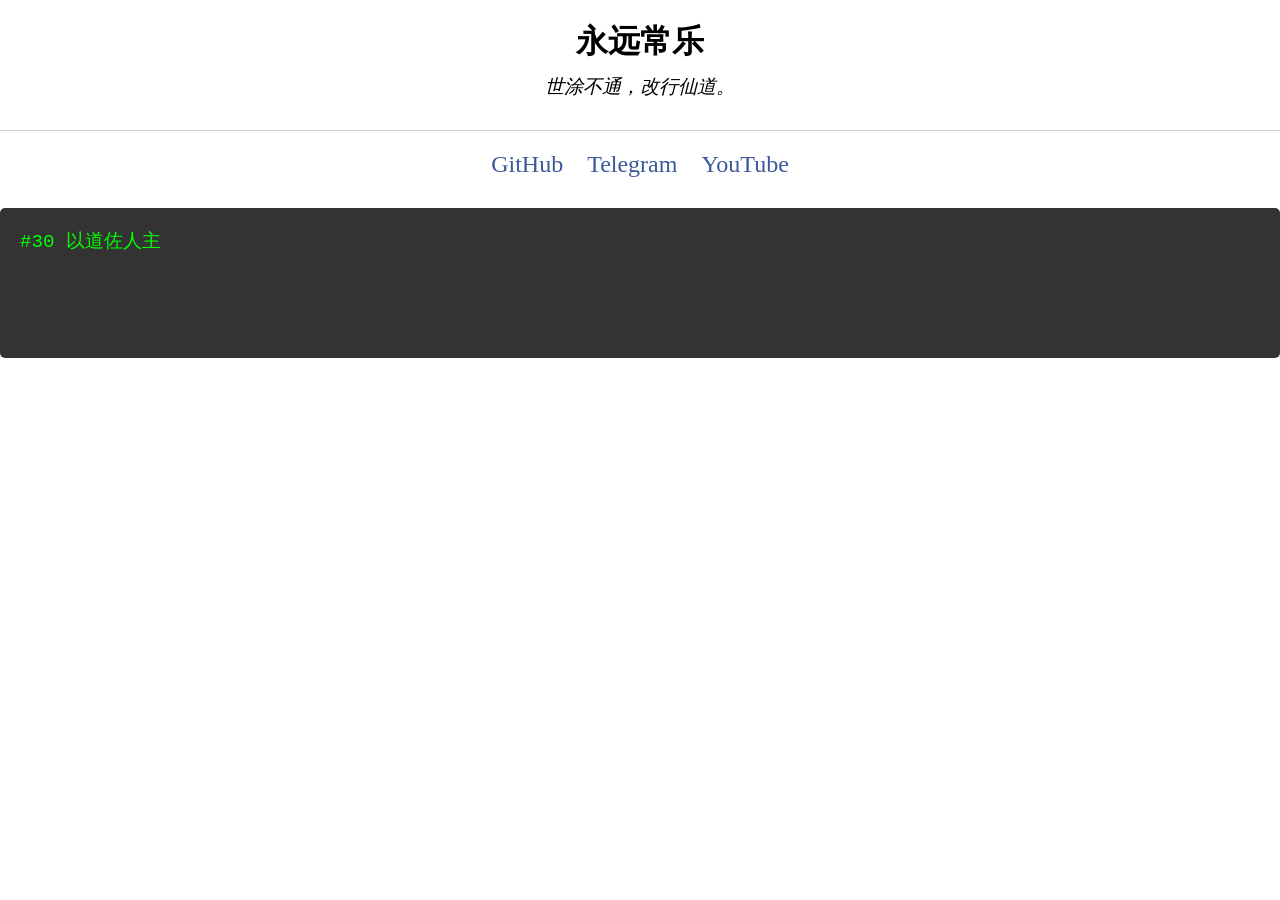
==== commit b0058c53: "Streamline" ====
--- a/index.html
+++ b/index.html
@@ -3,11 +3,10 @@
 <head>
     <meta charset="UTF-8">
     <meta name="viewport" content="width=device-width, initial-scale=1.0">
-    <link rel="icon" href="favicon.ico" type="image/x-icon">
+    <link rel="icon" type="image/svg+xml" href="/favicon.svg">
     <title>永远常乐</title>
     <style>
         body {
-            font-family: Arial, sans-serif;
             margin: 0;
             padding: 0;
             transition: background-color 0.3s, color 0.3s;
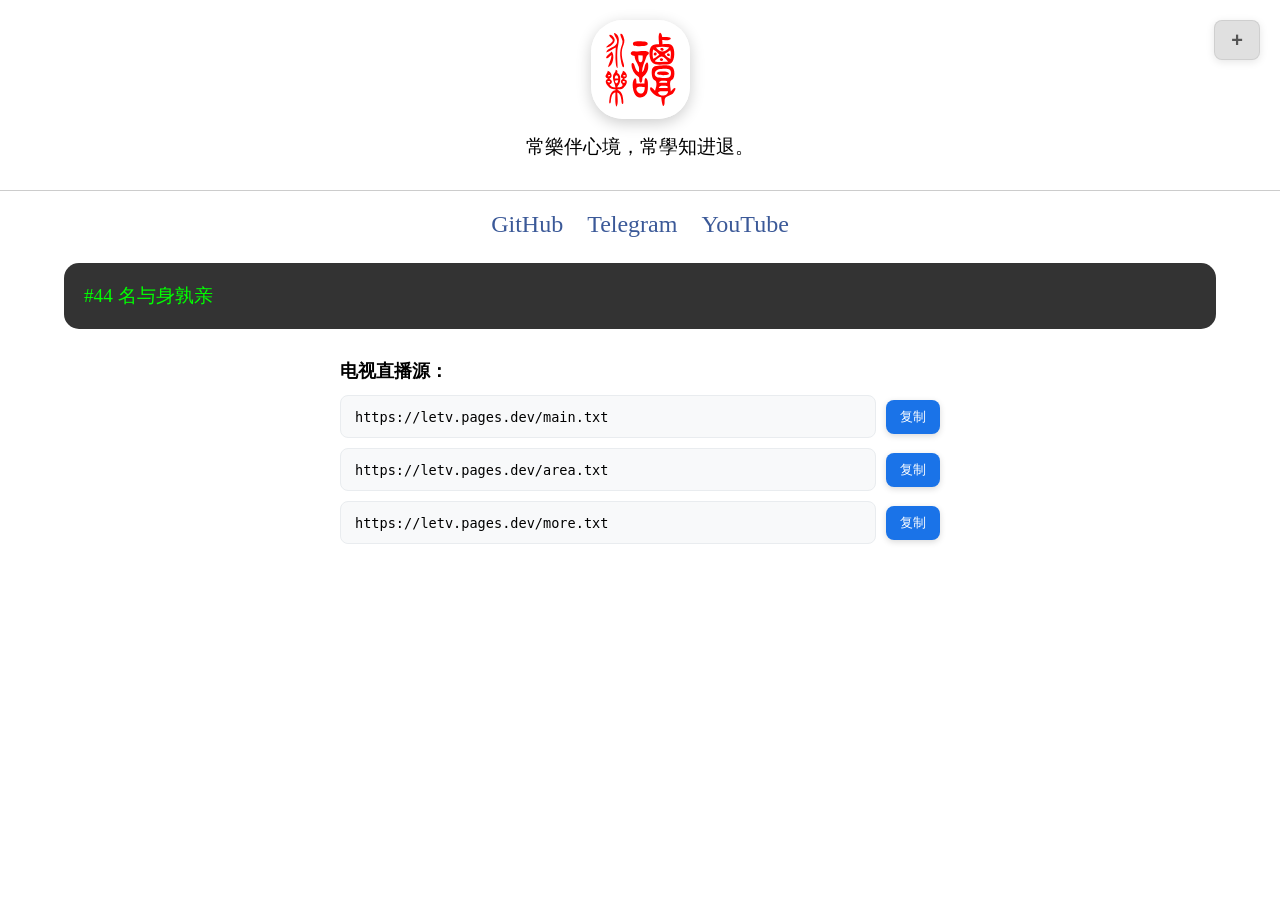
==== commit c0e94200: "Fixes and improvements" ====
--- a/index.html
+++ b/index.html
@@ -2,81 +2,16 @@
 <html lang="zh">
 <head>
     <meta charset="UTF-8">
+    <meta name="google-site-verification" content="gteiaonKGvlKR7C_dkZ7pPTIC3yJ8UwFu2TqV38jAA0" />
     <meta name="viewport" content="width=device-width, initial-scale=1.0">
     <link rel="icon" type="image/svg+xml" href="/favicon.svg">
     <title>永远常乐</title>
-    <style>
-        body {
-            margin: 0;
-            padding: 0;
-            transition: background-color 0.3s, color 0.3s;
-        }
-        .light-theme {
-            background-color: #fff;
-            color: #000;
-        }
-        .dark-theme {
-            background-color: #121212;
-            color: #fff;
-        }
-        .header {
-            padding: 20px;
-            text-align: center;
-            border-bottom: 1px solid #ccc;
-        }
-        .header h1 {
-            margin: 0;
-            font-size: 2em;
-        }
-        .header p {
-            font-size: 1.2em;
-            font-style: italic;
-            margin: 10px 0;
-        }
-        .social-links {
-            text-align: center;
-            margin-top: 20px;
-        }
-        .social-links a {
-            margin: 0 10px;
-            text-decoration: none;
-            //color: inherit;
-            font-size: 1.5em;
-            color: #3b5998;
-        }
-        .terminal {
-            background-color: #333;
-            color: #0f0;
-            font-family: 'Courier New', Courier, monospace;
-            width: 100%;
-            padding: 20px;
-            margin-top: 30px;
-            border-radius: 5px;
-            font-size: 1.2em;
-            white-space: pre-wrap;
-            word-wrap: break-word;
-            min-height: 150px;
-            box-sizing: border-box;
-            overflow: hidden;
-        }
-        .cursor {
-            display: inline-block;
-            width: 10px;
-            height: 1.2em;
-            background-color: #0f0;
-            animation: blink 0.8s infinite step-start;
-        }
-        @keyframes blink {
-            50% {
-                background-color: transparent;
-            }
-        }
-    </style>
+    <link rel="stylesheet" href="/css/style.css">
 </head>
-<body class="light-theme">
+<body>
     <div class="header">
-        <h1>永远常乐</h1>
-        <p>世涂不通，改行仙道。</p>
+        <img src="/favicon.svg" class="avatar" alt="Avatar">
+        <p>常樂伴心境，常學知进退。</p>
     </div>
 
     <div class="social-links">
@@ -87,137 +22,37 @@
 
     <div class="terminal" id="terminal"></div>
 
-    <script>
-        const terminalMessages = [
-            "#1 道可道也，非恒道也。名可名也，非恒名也。无名万物之始也，有名万物之母也。故：恒无欲也，以观其眇；恒有欲也，以观其徼。两者同出，异名同谓。玄之又玄，众妙之门。",
-            "#2 天下皆知美之为美，恶矣，皆知善之为善，斯不善矣。有无之相生也，难易之相成也，长短之相形也，高下之相盈也，音声之相和也，先后之相随也。是以圣人居无为之事，行不言之教。万物作而弗始也，为而弗恃也，成功而弗居也，夫唯弗居，是以弗去。",
-            "#3 不上贤，使民不争。不贵难得之货，使民不为盗。不见可欲，使民不乱。是以圣人之治也，虚其心，实其腹，弱其志，强其骨，恒使民无知无欲也。使夫知不敢弗为而已，则无不治矣。",
-            "#4 道中，而用之又弗盈也，渊呵，似万物之宗。挫其锐，解其纷，和其光，同其尘，湛呵，似或存。吾不知谁之子，象帝之先。",
-            "#5 天地不仁，以万物为刍狗。圣人不仁，以百姓为刍狗。天地之间，其犹橐龠舆？虚而不屈，动而愈出。多闻数穷，不若守于中。",
-            "#6 谷神不死，是谓玄牝。玄牝之门，是谓天地之根。绵绵呵若存，用之不堇。",
-            "#7 天长地久。天地之所以能长且久者，以其不自生也，故能长生。是以圣人后其身而身先，外其身而身存，不以其无私邪，故能成其私。",
-            "#8 上善若水。水善利万物而有静，居众人之所恶，故几于道矣。居善地，心善渊，予善天，言善信，政善治，事善能，动善时。夫唯不争，故无尤。",
-            "#9 持而盈之，不如其已。揣而锐之，不可长葆之。金玉盈室，莫之守也，富贵而骄，自遗咎也。功遂身退，天之道也。",
-            "#10 营魄抱一，能毋离乎？抟气致柔，能婴儿乎？修除玄览，能无疵乎？爱民治国，能毋以为乎？天门启阖，能为雌乎？明白四达，能毋以知乎？生之，畜之，生而弗有，长而弗宰也，是谓玄德。",
-            "#11 卅辐同一毂，当其无，有车之用也。埏埴而为器，当其无，有埴器之用也。凿户牖，当其无，有室之用也。故：有之以为利，无之以为用。",
-            "#12 五色使人之目盲，五音使人之耳聋，五味使人之口爽，驰骋畋猎使人心发狂，难得之货使人之行妨。是以圣人之治也，为腹而不为目，故去彼而取此。",
-            "#13 宠辱若惊，贵大患若身。何谓宠辱若惊？宠之为下也，得之若惊，失之若惊，是谓宠辱若惊。何谓贵大患若身？吾所以有大患者。为吾有身，及吾无身。有何患？故：贵为身以为天下，若可以托天下矣；爱以身以为天下，汝可以寄天下。",
-            "#14 视之而弗见，名之曰微。听之而弗，闻名之曰希。搏之而弗得，名之曰夷。三者不可致诘，故混而为一。一者，其上不谬，其下不惚，寻寻呵，不可名也，复归于无物，是谓无状之状，无物之象，是谓沕望。随而不见其后，迎而不见其首。执今之道，以御今之有，以知古始，是谓道纪。",
-            "#15 古之善为道者，微妙玄达，深不可识。夫唯不可识，故强为之容，曰：与呵，其若冬涉水；犹呵，其若畏四邻；俨呵，其若客；涣呵，其若冰泽；沌呵，其若朴；湷呵，其若浊；旷呵，其若谷。浊而静之徐清，安以动之徐生，保此道者不欲盈，夫唯不欲盈。故能蔽而不成。",
-            "#16 至虚极也，守静督也，万物旁作，吾以观其复也。夫物芸芸，各复归于其根，归根曰静，静是谓复命。复命常也，知常明也。不知常，妄作凶。知常容，容乃公，公乃王，王乃天，天乃道，道乃久，没身不殆。",
-            "#17 太上，下知有之，其次亲誉之，其次畏之，其下侮之，信不足，案有不信，猷呵，其贵言也。成功遂事，而百姓谓我自然。",
-            "#18 故大道废，案有仁义。知慧出，案有大伪。六亲不和，案有孝慈。邦家昏乱，案有贞臣。",
-            "#19 绝圣弃知，民利百倍。绝仁弃义，民复孝慈。绝巧弃利，盗贼无有。此三言也，以为文未足，故令之有所属：见素抱朴，少思寡欲，绝学无忧。",
-            "#20 唯与诃，其相去几何？美与恶，其相去何若？人之所畏，亦不可以不畏。恍呵其未央哉。众人熙熙，若享于太牢而春登台。我泊焉未佻，若婴儿之未孩。累呵似无所归，众人皆有余，我独遗，我愚人之心也，惷惷呵。俗人昭昭，我独昏呵，俗人察察，我独闵闵呵，惚呵其若海，恍呵其若无所止。众人皆有以，我独顽以鄙。吾欲独异于人，而贵食母。",
-            "#21 孔德之容，唯道是从。道之物，唯恍唯惚，惚呵恍呵，中有象呵，望呵惚呵，中有物呵，幽呵冥呵，中有精呵。其精甚真，其中有信。自古及今，其名不去，以顺众父。吾何以知众父之然？以此。",
-            "#22 炊者不立，自视者不彰，自见者不明，自伐者无功，自矜者不长。其在道也，曰：余食赘行，物或恶之，故有欲者弗居。",
-            "#23 曲则全，枉则直。洼则盈，敝则新。少则得，多则惑。是以圣人执一，以为天下式。不自视故彰，不自见故明，不自伐故有功，弗矜故能长，夫唯不争，故莫能与之争。古之所谓曲则全者，几虚语哉，诚全归之。",
-            "#24 希言自然，飘风不终朝，暴雨不终日，孰为此？天地而弗能久，而况于人乎？故从事于道者同于道，德者同于德，失者同于失。同于德者，道亦德之。同于失者，道亦失之。",
-            "#25 有物混成，先天地生，渊呵寥呵，独立而不改，可以为天地母。吾未知其名，字之曰道，强为之名曰大。大曰逝，逝曰远，远曰反。道大，天大，地大，王亦大。国中有四大，而王居一焉。人法地，地法天，天法道，道法自然。",
-            "#26 重为轻根，静为躁君，是以君子终日行不离其辎重。虽有阛馆，燕处则昭若。若何万乘之主而以身轻天下？轻则失本，躁则失君。",
-            "#27 善行者无辙迹，善言者无瑕谪，善数者不以筹策。善闭者无关楗而不可启也，善结者无绳约而不可解也。是以圣人恒善救人而无弃人，物无弃财，是谓袭明。故：善人，善人之师；不善人，善人之资也。不贵其师，不爱其资，虽知乎，大迷也，是谓眇要。",
-            "#28 知其雄，守其雌，为天下溪；为天下溪，恒德不离；恒德不离，复归于婴儿。知其荣，守其辱，为天下谷；为天下谷，恒德乃足；恒德乃足，复归于朴。知其白守其黑，为天下式；为天下式，恒德不忒；恒德不忒，复归于无极。朴散则为器，圣人用之则为官长，夫大制无割。",
-            "#29 将欲取天下而为之，吾见其弗得已。夫天下神器也，非可为者也。为者败之，执者失之。物或行或随，或嘘或吹，或强或羸，或培或隳，是以圣人去甚、去大、去奢。",
-            "#30 以道佐人主，不以兵强于天下，其事好还。师之所居，楚棘生之，善者果文已矣，毋以取强焉。果文勿骄，果文勿矜，果文勿伐，果文不得已居，是谓果文不强。物壮则老，谓之不道，不道早已。",
-            "#31 夫兵者，不祥之器也，物或恶之，故有欲者弗居。君子居则贵左，用兵则贵右，故兵者非君子之器也。兵者不祥之器也，不得已文用之。铦袭为上，勿美也，若美之，是乐杀人也。夫乐杀人，不可以得志于天下矣。是以吉事上左，丧事上右，是以偏将军居左，上将军居右，言以丧礼居之也。杀人众，以悲哀泣之，战胜，以丧礼处之。",
-            "#32 道恒无名，朴虽小，文天下弗敢臣，侯王若能守之，万物将自宾，天地相合，以俞甘露，民莫之令文自均焉。始制有名，名亦既有，夫亦将知止，知止所以不殆。俾道之在天下也，犹小谷之于江海也。",
-            "#33 知人者智也，自知者明也。胜人者有⼒也，自胜者强也。知足者富也，强行者有志也。不失其所者久也，死文不忘者寿也。",
-            "#34 道泛呵，其可左右也，成功遂事文弗名有也。万物归焉文弗为主，则恒无欲也，可名于小，万物归焉文弗为主，可名于大。是以圣人之能成大也，以其不为大也，故能成大。",
-            "#35 执大象，天下往，往文不害，安平泰，乐与饵，过客止。故道之出言也，曰：啖呵其无味也，视之不足见也，听之不足闻也，用之不可既也。",
-            "#36 将欲歙之，必固张之。将欲弱之，必固强之。将欲去之，必固兴之。将欲夺之，必固与之。是谓微明：柔弱胜刚强，鱼不脱于渊，邦利器不可以示人。",
-            "#37 道恒无名，侯王若能守之，万物将自化。化文欲作，吾将阗之以无名之朴。阗之以无名之朴，夫将不辱。不辱以静，天地将自正。",
-            "#38 上德不德是以有德，下德不失德是以无德。上德无为文无以为也，下德为之文有以为，上仁为之文无以为也，上义为之文有以为也，上礼为之文莫之应也则攘臂文扔之。故失道文后德，失德文后仁，失仁文后义，失义文后礼。夫礼者忠信之薄也，文乱之首也，前识者道之华也，文愚之首也，是以大丈夫居其厚文不居其薄，居其实文不居其华，故去彼文取此。",
-            "#39 昔之得一者，天得一以清，地得一以宁，神得一以灵，谷得一以盈，万物得一以生，侯王得一以为天下正。其致之也：谓天毋已清将恐裂，谓地毋已宁将恐废，谓神毋已灵将恐歇，谓谷毋已盈将恐竭，谓万物毋已生将恐灭，谓侯王毋已贵以高将恐蹶。故必贵而以贱为本，必高而以下为基，夫是以侯王自谓孤、寡、不谷，此其贱之本舆？非也，故致数，舆无舆。是故不欲，禄禄若玉，珞珞若石。",
-            "#40 上士闻道，堇而行之，中士闻道，若存若亡，下士闻道，大笑之，弗笑，不足以为道，是以建言有之曰：明道如费，进道如退，夷道如类。上德如谷，大白如辱，广德如不足，建德如偷。质真如渝，大方无隅，大器免成，大音希声，天象无形，道褒无名，夫唯道善始且善成。",
-            "#41 返也者，道之动也；弱也者，道之用也。天下之物生于有，有生于无。",
-            "#42 道生一，一生二，二生三，三生万物。万物负阴而抱阳，中气以为和。天下之所恶，唯孤、寡、不谷，而王公以自名也，物或损之而益，益之而损，故人之所教兮，议而教人，故强梁者不得死，我将以为学父。",
-            "#43 天下之至柔，驰骋于天下之至坚，无有入于无间，吾是以知无为之有益也。不言之教，无为之益，天下希能及之矣。",
-            "#44 名与身孰亲？身与货孰多？得与亡孰病？甚爱必大费，多藏必厚亡，故知足不辱，知止不殆，可以长久。",
-            "#45 大成若缺，其用不敝。大盈若冲，其用不穷。大直如诎，大巧如拙，大赢如溶。躁胜寒，静胜炅，清静可以为天下正。",
-            "#46 天下有道，却走马以粪。天下无道，戎马生于郊。罪莫大于可欲，祸莫大于不知足，咎莫憯于欲得。故知足之足，恒足矣。",
-            "#47 不出于户，以知天下。不窥于牖，以知天道。其出也弥远，其知也弥少，是以圣人不行而知，不见而明，弗为而成。",
-            "#48 为学者日益，闻道者日损，损之又损，以至于无为。无为而无不为，将欲取天下也恒无事，及其有事也又不足以取天下矣。",
-            "#49 圣人恒无心，以百姓之心为心。善者善之，不善者亦善之，德善也。信者信之，不信者亦信之，德信也。圣人之在天下，歙歙焉，为天下浑心，百姓皆属耳目焉，圣人皆孩之。",
-            "#50 出生入死，生之徒十有三，死之徒十有三，而人之生动皆之死地之十有三，夫何故也？以其生生也。盖闻善执生者，陵行不遇兕虎，入军不被甲兵。兕无所揣其角，虎无所措其⽖，兵无所容其刃，夫何故也？以其无死地焉。",
-            "#51 道生之而德畜之，物刑之而器成之，是以万物尊道而贵德，道之尊、德之贵也，夫莫之爵而恒自然也。道，生之、畜之、长之、育之、亭之、毒之、养之、覆之。生而弗有也，为而弗恃也，长而弗宰也，此之谓玄德。",
-            "#52 天下有始，以为天下母，既得其母，以知其子，既知其子，复守其母，没身不殆。塞其兑，闭其门，终身不堇。启其兑，济其事，终身不救。见常曰明，守柔曰强。用其光，复归其明，毋遗身殃，是谓袭常。",
-            "#53 使我介然有知也，行于大道，唯施是畏。大道甚夷，民甚好解。朝甚除，田甚芜，仓甚虚；服文采，带利剑，厌食而财货有余，是谓盗夸，盗夸非道也。",
-            "#54 善建者不拔，善抱者不脱，子孙以祭祀不绝。修之身，其德乃真；修之家，其德有余；修之乡，其德乃长；修之国，其德乃丰；修之于天下，其德乃博。以身观身，以家观家，以乡观乡，以邦观邦，以天下观天下，吾何以知天下然？兹以此。",
-            "#55 含德之厚者，比于赤子，蜂虿虺蛇弗蜇，攫鸟猛兽弗搏，骨弱筋柔而握固。未知牝牡之合而朘作，精之至也；终日号而不嚘，和之至也。和曰常，知常曰明，益生曰祥，心使气曰强。物壮则老，谓之不道，不道早亡。",
-            "#56 知者弗言，言者弗知。塞其兑，闭其门，和其光，同其尘，挫其锐，解其纷，是谓玄同。故不可得而亲，不可得而疏，不可得而利，亦不可得而害，不可得而贵，亦不可得而贱，故为天下贵。",
-            "#57 以正治邦，以奇用兵，以无事取天下。吾何以知其然哉？夫天下多忌讳而民弥贫，人多利器而国家滋昏，民多伎能而奇物滋起，法物滋彰而盗贼多有。是以圣人之言曰：我无为也而民自化，我好静而民自正，我无事而民自富，我欲无欲而民自朴。",
-            "#58 其政闵闵，其民屯屯，其正察察，其邦缺缺。祸，福之所倚；福，祸之所伏，孰知其极？其无正也，正复为奇，善复为妖。人之悉也，其日固久矣。是以方而不割，兼而不刺，直而不绁，光而不曜。",
-            "#59 治人事天莫若啬，夫唯啬，是以早服。早服是谓重积德，重积德则无不克，无不克则莫知其极，莫知其极可以有国，有国之母可以长久，是谓根深固氐长生久视之道也。",
-            "#60 治大国若烹小鲜，以道莅天下。其鬼不神？非其鬼不神也。其神不伤人也？非其神不伤人也，圣人弗伤也。夫两不相伤，故德交归焉。",
-            "#61 大邦者，下流也，天下之牝也，天下之交也，牝恒以静胜牡，为其静也。故大邦以下小邦则取小国，小邦以下大邦则取于大邦。故或下以取，或下而取。故：大邦者不过欲兼畜人，小邦者不过欲入事人。夫皆得其欲，则大者宜为下。",
-            "#62 道者万物之主也，善人之宝也，不善人之所葆也。美言可以市，尊行可以贺人。人之不善，何弃之有？故：立天子置三卿，虽有拱之璧以先驷马，不若坐进此道。古之所以贵此道者何也？不谓求以得，有罪以免与？故为天下贵。",
-            "#63 为无为，事无事，味无味，大小多少，报怨以德。图难乎其易也，为大乎其细也。天下之难作于易，天下之大作于细。是以圣人终不为大，故能成其大。夫轻诺必寡信，多易必多难。是以圣人猷难之，故终于无难。",
-            "#64 其安也，易持也。其未兆也，易谋也。其脆也，易判也。其微也，易散也。为之于其未有也，治之于其未乱也。合抱之木作于毫末，九尺之台起于蔂土，百仞之高始于足下，为之者败之，执之者失之。是以圣人无为也，故无败也，无执也，故无失也。民之从事也，恒于几成而败之，慎终若始则无败事矣。是以圣人欲不欲而不贵难得之货，学不学而复众人之所过，能辅万物之自然而弗敢为。",
-            "#65 故曰：为道者非以明民也，将以愚之也。民之难治也，以其知也。故以知知邦，邦之贼也；以不知知邦，邦之德也。恒知此两者，亦稽式也。恒知稽式，此谓玄德。玄德深矣远矣，与物反矣，乃至大顺。",
-            "#66 江海之所以能为百谷王者，以其善下之也，故能为百谷王。是以圣人之欲上民也，必以其言下之。其欲先民也，必以其身后之。故居前而民弗害也，居上而民弗重也，天下乐推而弗厌也。以其无争，故天下莫能与之争。",
-            "#67 小邦寡民：使有什佰之器而毋用，使民重死而远徙。有车⾈无所乘之，有甲兵无所陈之，使民复结绳而用之。甘其食，美其服，乐其俗，安其居。邻邦相望，鸡⽝相闻，民至老死不相往来。",
-            "#68 信言不美，美言不信。知者不博，博者不知。善者不多，多者不善。圣人无积：既以为人，己愈有；既以予人，己愈多。故：天之道，利而不害；人之道，为而弗争。",
-            "#69 天下皆谓我大，大而不肖，夫唯肖故能大。若肖久矣，其细也，夫我恒有三宝，持而保之：一曰慈；二曰俭；三曰不敢为天下先。慈故能勇，俭故能广，不敢为天下先故能成事长。今舍其慈且勇，舍其俭且广，舍其后且先，则必死矣。夫慈，以战则胜，以守则固，天将健之如以慈垣之。",
-            "#70 善为士者不武，善战者不怒，善胜敌者弗与，善用人者为之下，是谓不争之德，是谓用人，是谓配天，古之极也。",
-            "#71 用兵有言曰：吾不敢为主而为客，吾不进⼨而退尺。是谓行无行，攘无臂，执无兵，乃无敌矣。祸莫大于无敌，无敌近亡吾，葆矣。故乘兵相若，则哀者胜矣。",
-            "#72 吾言甚易知也，甚易行也，而人莫之能知也，而莫之能行也。言有君，事有宗，其唯无知也，是以不我知。知者希，则我贵矣，是以圣人被褐而怀玉。",
-            "#73 知不知，尚矣。不知不知，病矣。是以圣人之不病，以其病病也，是以不病。",
-            "#74 民之不畏威，则大威将至矣。毋狎其所居，毋厌其所生。夫唯弗厌，是以不厌。是以圣人自知而不自见也，自爱而不自贵也，故去彼取此。",
-            "#75 勇于敢者则杀，勇于不敢者则活，此两者或利或害。天之所恶，孰知其故？天之道，不战而善胜，不言而善应，不召而自来，繟然而善谋，天网恢恢，疏而不失。",
-            "#76 若民恒且不畏死，奈何以杀惧之也？若民恒且畏死，而为畸者吾将得而杀之，夫孰敢矣？若民恒且必畏死，则恒有司杀者。夫代司杀者杀，是代大匠斫也。夫代大匠斫者，稀有不伤其手矣。",
-            "#77 民之饥也，以其上食税之多也，是以饥。百姓之不治也，以其上之有以为也，是以不治。民之轻死也，以其求生之厚也，是以轻死。夫唯无以生为者，是贤贵生。",
-            "#78 人之生也柔弱，其死也坚强。万物草木之生也柔脆，其死也枯槁。故曰：坚强者，死之徒也；柔弱微细者，生之徒也。是以兵强则不胜，木强则梗。恒强大居下，柔弱微细居上。",
-            "#79 天下之道，犹张弓者也。高者抑之，下者举之，有余者损之，不足者补之。故：天之道，损有余而益不足。人之道则不然，损不足而奉有余。孰能有余而有以取奉于天者乎？唯又道者乎？是以圣人为而不恃，功成而不居也。若此，其不欲见贤也。",
-            "#80 天下莫柔弱于水，而攻坚强者莫之能胜也，以其无以易之也。水之胜刚也，弱之胜强也，天下莫弗知也，而莫之能行也。故圣人之言曰：受邦之垢，是谓社稷之主；受邦之不详是为天下之王。正言若反。",
-            "#81 和大怨，必有余怨，焉可以为善？是以圣人右介而不以责于人。故有德司介，无德司彻。夫天道无亲，恒与善人。"
-        ];
+    <div class="tv-section">
+        <p>电视直播源：</p>
+        <div class="tv-row">
+            <div class="tv-item">
+                <span class="tv-url">https://letv.pages.dev/main.txt</span>
+            </div>
+            <button class="btn-copy" onclick="copyUrl(this)">复制</button>
+        </div>
+        <div class="tv-row">
+            <div class="tv-item">
+                <span class="tv-url">https://letv.pages.dev/area.txt</span>
+            </div>
+            <button class="btn-copy" onclick="copyUrl(this)">复制</button>
+        </div>
+        <div class="tv-row">
+            <div class="tv-item">
+                <span class="tv-url">https://letv.pages.dev/more.txt</span>
+            </div>
+            <button class="btn-copy" onclick="copyUrl(this)">复制</button>
+        </div>
+    </div>
 
-        const terminalElement = document.getElementById("terminal");
+    <div id="fab-container">
+        <button id="fab-btn">
+            <span id="fab-icon">+</span>
+        </button>
+        <div id="fab-menu" class="hidden">
+            <a href="compass.html" target="_blank">罗盘</a>
+        </div>
+    </div>
 
-        function typeMessage(message, index) {
-            let i = 0;
-            terminalElement.textContent = '';
-            const typingInterval = setInterval(() => {
-                terminalElement.textContent += message.charAt(i);
-                i++;
-                if (i > message.length) {
-                    clearInterval(typingInterval);
-                    setTimeout(() => {
-                        terminalElement.innerHTML += '<span class="cursor"></span>';
-                    }, 500);
-                }
-            }, 100);
-        }
-
-        function getRandomMessage() {
-            const randomIndex = Math.floor(Math.random() * terminalMessages.length);
-            return terminalMessages[randomIndex];
-        }
-
-        document.addEventListener("DOMContentLoaded", () => {
-            const randomMessage = getRandomMessage();
-            typeMessage(randomMessage, 0);
-        });
-
-        // 自动检测系统主题设置
-        const prefersDarkScheme = window.matchMedia("(prefers-color-scheme: dark)");
-
-        prefersDarkScheme.addEventListener('change', (e) => {
-            if (e.matches) {
-                document.body.classList.add('dark-theme');
-                document.body.classList.remove('light-theme');
-            } else {
-                document.body.classList.add('light-theme');
-                document.body.classList.remove('dark-theme');
-            }
-        });
-
-        // 初次加载时根据系统主题选择合适主题
-        if (prefersDarkScheme.matches) {
-            document.body.classList.add('dark-theme');
-        } else {
-            document.body.classList.add('light-theme');
-        }
-    </script>
+    <script src="/js/main.js"></script>
 </body>
 </html>
--- a/css/style.css
+++ b/css/style.css
@@ -0,0 +1,325 @@
+:root {
+    --bg-color: #ffffff;
+    --text-color: #000000;
+    --border-color: #ccc;
+    --avatar-shadow: 0 4px 15px rgba(0, 0, 0, 0.20);
+
+    --fab-bg: #f0f0f0;
+    --fab-text: #333333;
+    --fab-hover: #f0f0f0;
+    --fab-shadow: rgba(0, 0, 0, 0.1);
+    --fab-btn-bg: #e0e0e0;
+    --fab-btn-text: #555555;
+    --fab-border: rgba(0, 0, 0, 0.08);
+
+    --card-bg: #ffffff;
+    --card-text: #333333;
+    --card-subtext: #666666;
+    --card-shadow: 0 10px 30px rgba(0, 0, 0, 0.1);
+    --page-bg: #f4f4f4;
+    --code-bg: #f8f9fa;
+    --code-border: #e9ecef;
+}
+
+@media (prefers-color-scheme: dark) {
+    :root {
+        --bg-color: #000000;
+        --text-color: #ffffff;
+        --border-color: #333333;
+        --avatar-shadow: 0 4px 20px rgba(255, 255, 255, 0.20);
+
+        --fab-bg: #1a1a1a;
+        --fab-text: #ffffff;
+        --fab-hover: #1a1a1a;
+        --fab-shadow: rgba(0, 0, 0, 0.6);
+        --fab-btn-bg: rgba(45, 45, 45, 0.9);
+        --fab-btn-text: #bbbbbb;
+        --fab-border: rgba(255, 255, 255, 0.1);
+
+        --card-bg: #1e1e1e;
+        --card-text: #ffffff;
+        --card-subtext: #bbbbbb;
+        --card-shadow: 0 10px 30px rgba(255, 255, 255, 0.05);
+        --page-bg: #000000;
+        --code-bg: #2d2d2d;
+        --code-border: #383838;
+    }
+}
+
+* {
+    box-sizing: border-box;
+}
+
+body {
+    margin: 0;
+    padding: 0;
+    background-color: var(--bg-color);
+    color: var(--text-color);
+    transition: background-color 0.3s, color 0.3s;
+}
+
+.header {
+    padding: 20px;
+    text-align: center;
+    border-bottom: 1px solid var(--border-color);
+}
+.header h1 {
+    margin: 0;
+    font-size: 2em;
+}
+.header p {
+    font-size: 1.2em;
+    margin: 10px 0;
+}
+.avatar {
+    width: 99px;
+    height: 99px;
+    border-radius: 32px;
+    display: block;
+    margin: 0 auto 15px;
+    box-shadow: var(--avatar-shadow);
+}
+
+.social-links {
+    text-align: center;
+    margin-top: 20px;
+}
+.social-links a {
+    margin: 0 10px;
+    text-decoration: none;
+    font-size: 1.5em;
+    color: #3b5998;
+}
+
+.terminal {
+    background-color: #333;
+    color: #0f0;
+    width: 90%;
+    height: auto;
+    margin: 25px auto 30px;
+    padding: 20px;
+    border-radius: 15px;
+    text-align: justify;
+    font-size: 1.2em;
+    white-space: pre-wrap;
+    word-wrap: break-word;
+    overflow: hidden;
+}
+.cursor {
+    display: inline-block;
+    width: 10px;
+    height: 1.2em;
+    background-color: #0f0;
+    animation: blink 0.8s infinite step-start;
+}
+@keyframes blink {
+    50% {
+        background-color: transparent;
+    }
+}
+
+.tv-section {
+    width: 90%;
+    max-width: 600px;
+    margin: 0 auto 30px auto;
+    text-align: left;
+    font-size: 1.1em;
+}
+.tv-section > p {
+    margin-bottom: 12px;
+    font-weight: bold;
+}
+.tv-row {
+    display: flex;
+    align-items: center;
+    gap: 10px;
+    margin-bottom: 10px;
+}
+.tv-item {
+    flex: 1;
+    background: var(--code-bg);
+    border: 1px solid var(--code-border);
+    border-radius: 8px;
+    padding: 10px 14px;
+    overflow-x: auto;
+    white-space: nowrap;
+    scrollbar-width: thin;
+}
+.tv-item::-webkit-scrollbar {
+    height: 4px;
+}
+.tv-item::-webkit-scrollbar-thumb {
+    background: #888;
+    border-radius: 4px;
+}
+.tv-url {
+    font-family: monospace;
+    font-size: 0.95em;
+    user-select: all;
+}
+
+.btn-copy {
+    display: inline-block;
+    padding: 8px 14px;
+    font-size: 13px;
+    color: white;
+    background: #1a73e8;
+    text-decoration: none;
+    border-radius: 8px;
+    border: none;
+    cursor: pointer;
+    box-shadow: 0 2px 6px rgba(0, 0, 0, 0.15);
+    transition: background 0.2s, box-shadow 0.2s;
+    flex-shrink: 0;
+}
+.btn-copy:hover {
+    background: #135cb8;
+    box-shadow: 0 3px 10px rgba(0, 0, 0, 0.25);
+}
+.btn-copy:active {
+    transform: scale(0.95);
+}
+
+#fab-container {
+    position: fixed;
+    right: 20px;
+    top: 20px;
+    z-index: 10000;
+    display: flex;
+    flex-direction: column;
+    align-items: flex-end;
+}
+#fab-btn {
+    padding: 8px 16px;
+    min-width: 44px;
+    height: 40px;
+    border-radius: 8px;
+    background-color: var(--fab-btn-bg);
+    color: var(--fab-btn-text);
+    border: 1px solid var(--fab-border);
+    box-shadow: 0 2px 8px var(--fab-shadow);
+    cursor: pointer;
+    display: flex;
+    align-items: center;
+    justify-content: center;
+    transition: all 0.2s cubic-bezier(0.4, 0, 0.2, 1);
+    outline: none;
+    order: -1;
+    backdrop-filter: blur(5px);
+}
+#fab-btn:active {
+    transform: scale(0.9);
+}
+#fab-btn.active {
+    background-color: var(--fab-hover);
+    box-shadow: inset 0 2px 4px rgba(0,0,0,0.1);
+}
+#fab-icon {
+    display: inline-block;
+    font-size: 20px;
+    font-weight: bold;
+    transition: transform 0.3s ease;
+    line-height: 1;
+}
+#fab-btn.active #fab-icon {
+    transform: rotate(135deg);
+}
+#fab-menu {
+    background: var(--fab-bg);
+    border: 1px solid var(--fab-border);
+    border-radius: 8px;
+    padding: 5px;
+    margin-top: 8px;
+    box-shadow: 0 10px 30px var(--fab-shadow);
+    display: flex;
+    flex-direction: column;
+    width: max-content;
+    min-width: 80px;
+    max-width: 80vw;
+    max-height: 300px;
+    overflow-x: auto;
+    overflow-y: auto;
+    scrollbar-width: thin;
+    transform-origin: top right;
+    animation: slideIn 0.2s ease-out;
+}
+@keyframes slideIn {
+    from { opacity: 0; transform: translateY(-10px) scale(0.95); }
+    to { opacity: 1; transform: translateY(0) scale(1); }
+}
+#fab-menu a {
+    text-decoration: none;
+    color: var(--fab-text);
+    padding: 10px 18px;
+    border-radius: 6px;
+    font-size: 14px;
+    text-align: center;
+    white-space: nowrap;
+    display: block;
+    transition: background 0.2s;
+}
+#fab-menu a:hover {
+    background: var(--fab-hover);
+}
+#fab-menu::-webkit-scrollbar { width: 4px; height: 4px; }
+#fab-menu::-webkit-scrollbar-thumb { background: #888; border-radius: 10px; }
+.hidden { display: none !important; }
+
+body.error-page {
+    display: flex;
+    flex-direction: column;
+    align-items: center;
+    justify-content: center;
+    height: 100dvh;
+    height: 100vh;
+    height: 100dvh;
+    margin: 0;
+    overflow: hidden;
+    text-align: center;
+    background-color: var(--page-bg);
+    color: var(--card-text);
+    transition: background 0.3s ease, color 0.3s ease;
+}
+.error-page .container {
+    background: var(--card-bg);
+    padding: 24px 30px;
+    border-radius: 16px;
+    box-shadow: var(--card-shadow);
+    max-width: 360px;
+    width: 85%;
+    overflow: hidden;
+    transition: background 0.3s ease, box-shadow 0.3s ease;
+}
+.error-page h1 {
+    font-size: 42px;
+    font-weight: bold;
+    margin-bottom: 0;
+}
+.error-page p {
+    font-size: 15px;
+    color: var(--card-subtext);
+    margin-top: 8px;
+    margin-bottom: 0;
+}
+.error-page a {
+    display: inline-block;
+    margin-top: 18px;
+    padding: 10px 22px;
+    font-size: 15px;
+    color: white;
+    background: #1a73e8;
+    text-decoration: none;
+    border-radius: 8px;
+    box-shadow: 0 2px 8px rgba(0, 0, 0, 0.2);
+    transition: background 0.2s, box-shadow 0.2s;
+}
+.error-page a:hover {
+    background: #135cb8;
+    box-shadow: 0 4px 12px rgba(0, 0, 0, 0.3);
+}
+@media (prefers-color-scheme: dark) {
+    body.error-page {
+        background-color: var(--page-bg);
+        color: var(--card-text);
+    }
+}
